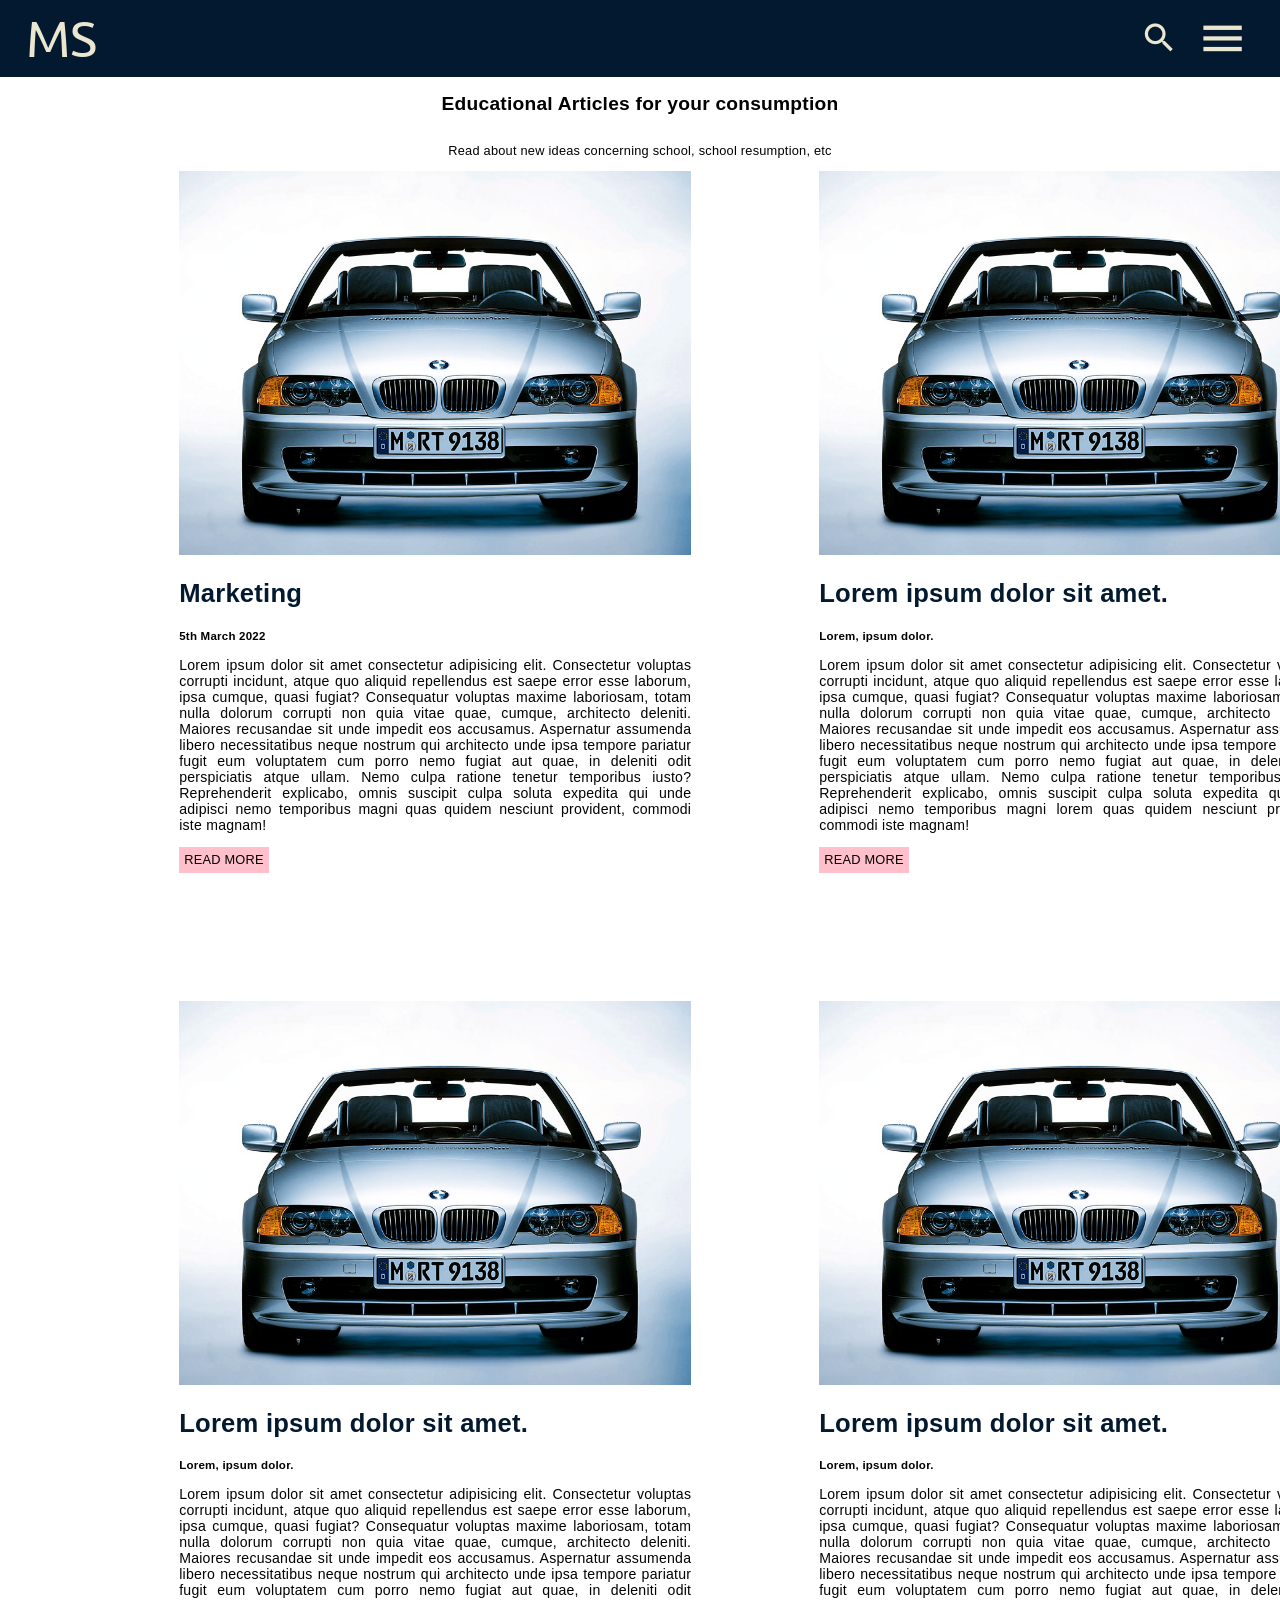
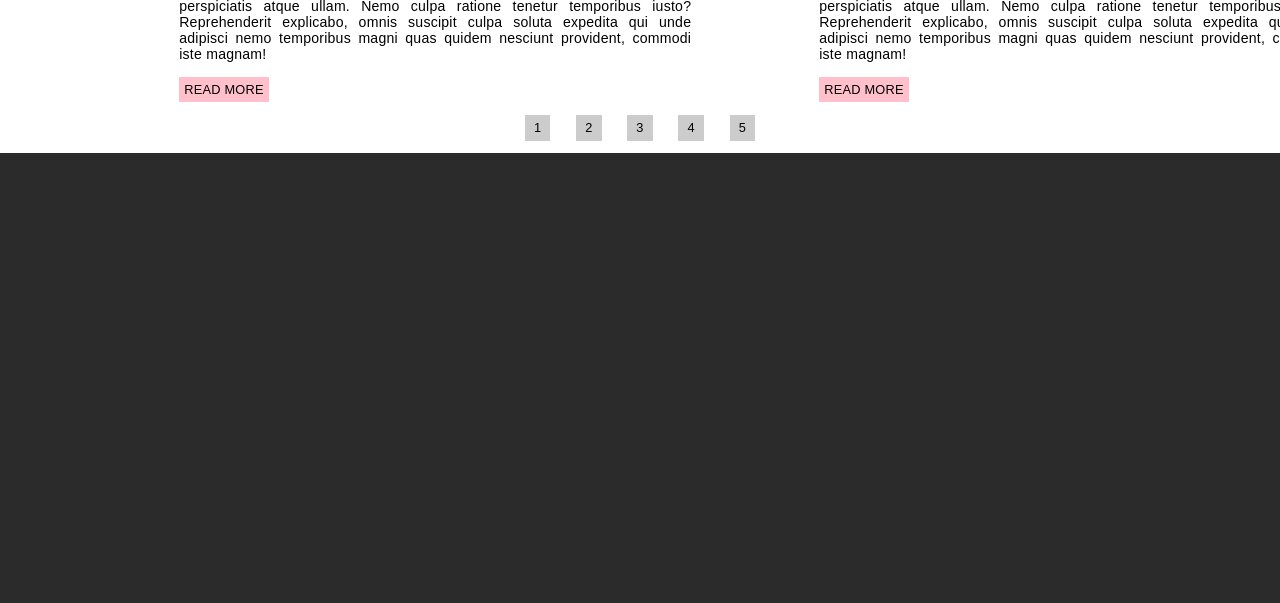
==== index.html @ 00f64def "first commit" ====
<!DOCTYPE html>
<html lang="en">
<head>
    <meta charset="UTF-8">
    <meta http-equiv="X-UA-Compatible" content="IE=edge">
    <meta name="viewport" content="width=device-width, initial-scale=1.0">
    <title>Mfoniso Blog</title>
    <link rel="stylesheet" href="style.css">
    <link rel="stylesheet" href="./fontawesome-free-6.0.0-beta1-web/css/all.css">

    <link href="https://fonts.googleapis.com/css?family=Material+Icons|Material+Icons+Outlined|Material+Icons+Two+Tone|Material+Icons+Round|Material+Icons+Sharp" rel="stylesheet">
</head>
<body>
    <header>
        <div class="logo">MS</div>
        <div class="nav-bar">
            <a href="#">Home</a>
            <a href="#">About</a>
            <a href="#">Resources</a>
            <a href="https://mfonisoukpabio.vercel.app/">Portfolio</a>
        </div>
        
        <div class="cornerBar">
                <span class="material-icons-outlined" id="search-btn">search</span>
                <div class="searchBar">
                    <input type="text" placeholder="Search Blog...">
                    <span class="material-icons-outlined" id="search-btn-real">search</span>
                </div>
            <span class="material-icons-outlined" id="menu-bar">menu</span>
            <span class="material-icons-outlined" id="close-bar">close</span>
            <!-- <div class="connect-buttons">

            </div> -->
            <!-- <button>GET STARTED</button> -->
        </div>
            
    </header>
    <section class="blog-page">
        <h1 class="Title">Educational Articles for your consumption</h1>
        <p class="addiTitle">Read about new ideas concerning school, school resumption, etc</p>
        <div class="blog-skin">
              <div class="blog-section">
                <img src="./images/BMW.jpg" alt="BMW CAR">
                <h2 class="topic">Marketing</h2>
                <div class="metadata"><h4 class="date">5th March 2022</h4></div>
                <p class="blog-post">Lorem ipsum dolor sit amet consectetur adipisicing elit. 
                    Consectetur voluptas corrupti incidunt, atque quo aliquid repellendus est 
                    saepe error esse laborum, ipsa cumque, quasi fugiat? Consequatur voluptas maxime 
                    laboriosam, totam nulla dolorum corrupti non quia vitae quae, cumque, architecto deleniti. 
                    Maiores recusandae sit unde impedit eos accusamus. Aspernatur assumenda libero necessitatibus 
                    neque nostrum qui architecto unde ipsa tempore pariatur fugit eum voluptatem cum porro nemo fugiat 
                    aut quae, in deleniti odit perspiciatis atque ullam. Nemo culpa ratione tenetur temporibus iusto? 
                    Reprehenderit explicabo, omnis suscipit culpa soluta expedita qui unde adipisci nemo temporibus magni 
                    quas quidem nesciunt provident, commodi iste magnam!</p>
                <div class="read-more">READ MORE</div>
            </div>
            <div class="blog-section">
                <div class="image"><img src="./images/BMW.jpg" alt="BMW CAR"></div>
                <h2 class="topic">Lorem ipsum dolor sit amet.</h2>
                <h4 class="date">Lorem, ipsum dolor.</h4>
                <p class="blog-post">Lorem ipsum dolor sit amet consectetur adipisicing elit. 
                    Consectetur voluptas corrupti incidunt, atque quo aliquid repellendus est 
                    saepe error esse laborum, ipsa cumque, quasi fugiat? Consequatur voluptas maxime 
                    laboriosam, totam nulla dolorum corrupti non quia vitae quae, cumque, architecto deleniti. 
                    Maiores recusandae sit unde impedit eos accusamus. Aspernatur assumenda libero necessitatibus 
                    neque nostrum qui architecto unde ipsa tempore pariatur fugit eum voluptatem cum porro nemo fugiat 
                    aut quae, in deleniti odit perspiciatis atque ullam. Nemo culpa ratione tenetur temporibus iusto? 
                    Reprehenderit explicabo, omnis suscipit culpa soluta expedita qui unde adipisci nemo temporibus magni 
                    lorem quas quidem nesciunt provident, commodi iste magnam!</p>
                <div class="read-more">READ MORE</div>
            </div>
            <div class="blog-section">
                <div class="image"><img src="./images/BMW.jpg" alt="BMW CAR"></div>
                <h2 class="topic">Lorem ipsum dolor sit amet.</h2>
                <h4 class="date">Lorem, ipsum dolor.</h4>
                <p class="blog-post">Lorem ipsum dolor sit amet consectetur adipisicing elit. 
                    Consectetur voluptas corrupti incidunt, atque quo aliquid repellendus est 
                    saepe error esse laborum, ipsa cumque, quasi fugiat? Consequatur voluptas maxime 
                    laboriosam, totam nulla dolorum corrupti non quia vitae quae, cumque, architecto deleniti. 
                    Maiores recusandae sit unde impedit eos accusamus. Aspernatur assumenda libero necessitatibus 
                    neque nostrum qui architecto unde ipsa tempore pariatur fugit eum voluptatem cum porro nemo fugiat 
                    aut quae, in deleniti odit perspiciatis atque ullam. Nemo culpa ratione tenetur temporibus iusto? 
                    Reprehenderit explicabo, omnis suscipit culpa soluta expedita qui unde adipisci nemo temporibus magni 
                    quas quidem nesciunt provident, commodi iste magnam!</p>
                <div class="read-more">READ MORE</div>
            </div>
            <div class="blog-section">
                <div class="image"><img src="./images/BMW.jpg" alt="BMW CAR"></div>
                <h2 class="topic">Lorem ipsum dolor sit amet.</h2>
                <h4 class="date">Lorem, ipsum dolor.</h4>
                <p class="blog-post">Lorem ipsum dolor sit amet consectetur adipisicing elit. 
                    Consectetur voluptas corrupti incidunt, atque quo aliquid repellendus est 
                    saepe error esse laborum, ipsa cumque, quasi fugiat? Consequatur voluptas maxime 
                    laboriosam, totam nulla dolorum corrupti non quia vitae quae, cumque, architecto deleniti. 
                    Maiores recusandae sit unde impedit eos accusamus. Aspernatur assumenda libero necessitatibus 
                    neque nostrum qui architecto unde ipsa tempore pariatur fugit eum voluptatem cum porro nemo fugiat 
                    aut quae, in deleniti odit perspiciatis atque ullam. Nemo culpa ratione tenetur temporibus iusto? 
                    Reprehenderit explicabo, omnis suscipit culpa soluta expedita qui unde adipisci nemo temporibus magni 
                    quas quidem nesciunt provident, commodi iste magnam!</p>
                <div class="read-more">READ MORE</div>
            </div>

            
        </div>
        
        <div class="page-count">
            <div class="pages">1</div>
            <div class="pages">2</div>
            <div class="pages">3</div>
            <div class="pages">4</div>
            <div class="pages">5</div>
        </div>
        
    </section>
    <footer>

    </footer>
    <script src="script.js"></script>
</body>
</html>
---- style.css ----
@import url('https://fonts.googleapis.com/css2?family=Roboto:wght@400;500;700&family=Ubuntu:ital,wght@0,300;0,500;0,700;1,300;1,400;1,500;1,700&display=swap');
:root{
    --important: rgb(3, 25, 47);
    --bg: rgb(7, 35, 64);
    --main-color: rgb(235, 230, 208);
    --border: .2rem solid rgb(3, 141, 139);
}
html::-webkit-scrollbar{
    inline-size: .8rem;
    color: var(--main-color);
}
html::-webkit-scrollbar-thumb{
    background-color: var(--important);
}
html::-webkit-scrollbar-track{
    background-color: var(--main-color);
}
*{
    font-family: 'Open Sans', sans-serif;
    letter-spacing: .018rem;
}

html{

    font-size: 80%;
    overflow-x: hidden;
    scroll-padding-block-start: 5rem;
    scroll-behavior: smooth;
}
body{
    position: relative;
    display: grid;
    grid-template-rows: auto auto auto;
    top: 0;
    right: 0;
    left: 0;
    padding: 0; margin: 0;
    inline-size: 100vw;
}

header{
    block-size: 6rem;
    inline-size: auto;
    top: 0; right: 0; left: 0;
    background-color: var(--important);
    display: flex;
    justify-content: space-between;
    align-items: center;
    flex-wrap: nowrap;
    padding: 0 3rem;
    position: fixed;
    z-index: 10000;

}
header .logo{
    font-size: 4rem;
    color: var(--main-color);
    font-family: 'Ubuntu', sans-serif;
}
header .nav-bar{
    display: flex;
    flex-wrap: nowrap;
    position: absolute;
    align-items: center;
    margin-right: auto;
    margin-left: auto;
    top: 0;
    right: 0;
    left: 0;
    bottom: 0;
    inline-size: 50rem;
    block-size: 6rem;
}

header .nav-bar a{
    margin: 0 3rem;
    padding: .4rem;
    color: var(--main-color);
    text-decoration: none;
    font-size: 1.6rem;

}

header .nav-bar a:hover{
    border-bottom: var(--border);
    color: rgb(3, 141, 139);
}

/* header .cornerBar connect-buttons{
    inline-size: auto;
    padding: .8rem;
    background-color: magenta;
    outline: none;
    border: none;
    font-size: 1.3rem;
    font-weight: 600;
    color: white;
    display: flex;
    align-items: center;
    justify-content: center;
    block-size: 3rem;

} */
/* header .cornerBar button:hover{
    color: var(--bg);
} */

.cornerBar{
    display: flex;
    inline-size: auto;
    align-items: center;
    justify-self: center
}
.cornerBar #search-btn{
    font-size: 3rem;
    color: var(--main-color);
    margin: 0 .5rem;
}

/* FOR JS */

.cornerBar #search-btn.inactive{
    display: none;
}

/* FOR JS */

.cornerBar #menu-bar, .cornerBar #close-bar{
    font-size: 4rem;
    color: var(--main-color);
    display: none;
    margin: 0 .5rem;
}



.cornerBar #menu-bar:hover, .cornerBar #search-btn:hover, .cornerBar #close-bar:hover{
    background-color: rgb(3, 141, 139);
    color: var(--important);
    cursor:pointer;
    border-radius: .8rem;
}

header .cornerBar .searchBar{
    align-items: center;
    justify-content: center;
    background-color: white;
    border: none;
    block-size: 2.5rem;
    inline-size: 25rem;
    padding: .3rem;
    display: none;
    margin: 0 .8rem;
}

header .cornerBar .searchBar.active{
    display: flex;
}

header .cornerBar .searchBar input{
    border: none;
    outline: none;
    block-size: 2rem;
    inline-size: 24rem;
    font-size: 1.3rem;
}

header .cornerBar .searchBar #search-btn-real{
    background-color: var(--important);
    font-size: 2rem;
    block-size: 2.3rem;
    inline-size: 2.3rem;
    background-color: rgb(3, 141, 139);
    color: var(--main-color);
    display: flex;
    align-items: center;
    justify-content: center;
    padding: 0; margin: 0;
}

header .cornerBar .searchBar #search-btn-real:hover{
    border-radius: 0rem;
    background-color: rgb(3, 141, 139);
    cursor: pointer;
    color: var(--important);
}
.blog-page{
    position: relative;
    inline-size: 100vw;
    block-size: auto;
    margin-top: 6rem;
    display: flex;
    justify-content: center;
    flex-direction: column;
    align-items: center;

}

.blog-page .blog-skin{
    block-size: auto;
    display: grid;
    grid-template-columns: 40rem 40rem;
    margin: auto auto;
    inline-size: 72vw;
    gap: 10rem;
}

.blog-page .blog-skin .blog-section{
    block-size: auto;
    inline-size: 40rem;
}
.blog-page .blog-skin .blog-section img{
    inline-size: 40rem;
    
}
.blog-page .blog-skin .blog-section .topic{
    font-size: 2rem;
    color: var(--important);
}

.blog-page .blog-skin .blog-section .date{
    font-size: .9rem;
}

.blog-page .blog-skin .blog-section .blog-post{
    font-size: 1.1rem;
    text-align: justify;
}


.blog-page .blog-skin .blog-section .read-more{
    background-color: pink;
    block-size: 2rem;
    inline-size: 7rem;
    display: flex;
    align-items: center;
    justify-content: center;
}

.blog-page .page-count{
    display: flex;
    flex-direction: row;
}


.blog-page .page-count .pages{
    margin: 1rem;
    width: 2rem;
    height: 2rem;
    background-color: #ccc;
    display: flex;
    align-items: center;
    justify-content: center;

}

footer{
    background-color: rgb(44, 43, 43);
    block-size: 50vh;
}


@media (max-width:1280px) {

    header{
        margin: 0;
        padding: 0 2rem;
    }
    header .nav-bar{
        display: flex;
        flex-wrap: nowrap;
        flex-direction: column;
        position:absolute;
        inline-size: 100vw;
        block-size: 100vh;
        background-color: var(--important);
        padding: auto auto;
        top: -100vh; right: 0; left: 0;
        align-items: center;
    }

    header .nav-bar a{
        padding: 2rem 1rem;
        inline-size: 80vw;
    }

    header .nav-bar a:hover{
        border: var(--border);
    }

    header .nav-bar.active{
        top: 6rem;
    }

    .cornerBar #menu-bar{
        display: flex;
    }

    .cornerBar #close-bar.active{
        display: flex;
    }
    .cornerBar #search-btn{
        padding: .5rem;
    }

    header .cornerBar .searchBar{
        block-size: 3rem;
        inline-size: 100vw;
        z-index: 2000;
        position: absolute;
        top: 6rem;
        right: 0; left: 0;
    }
    header .cornerBar .searchBar.active{
        margin: 0;
    }

    header .cornerBar .searchBar input{
        inline-size: 80vw;
    }
    
    
    header .cornerBar .searchBar #search-btn-real{
        background-color: var(--important);
        font-size: 3rem;
        block-size: 3rem;
        inline-size: 3rem;
    }
    
}
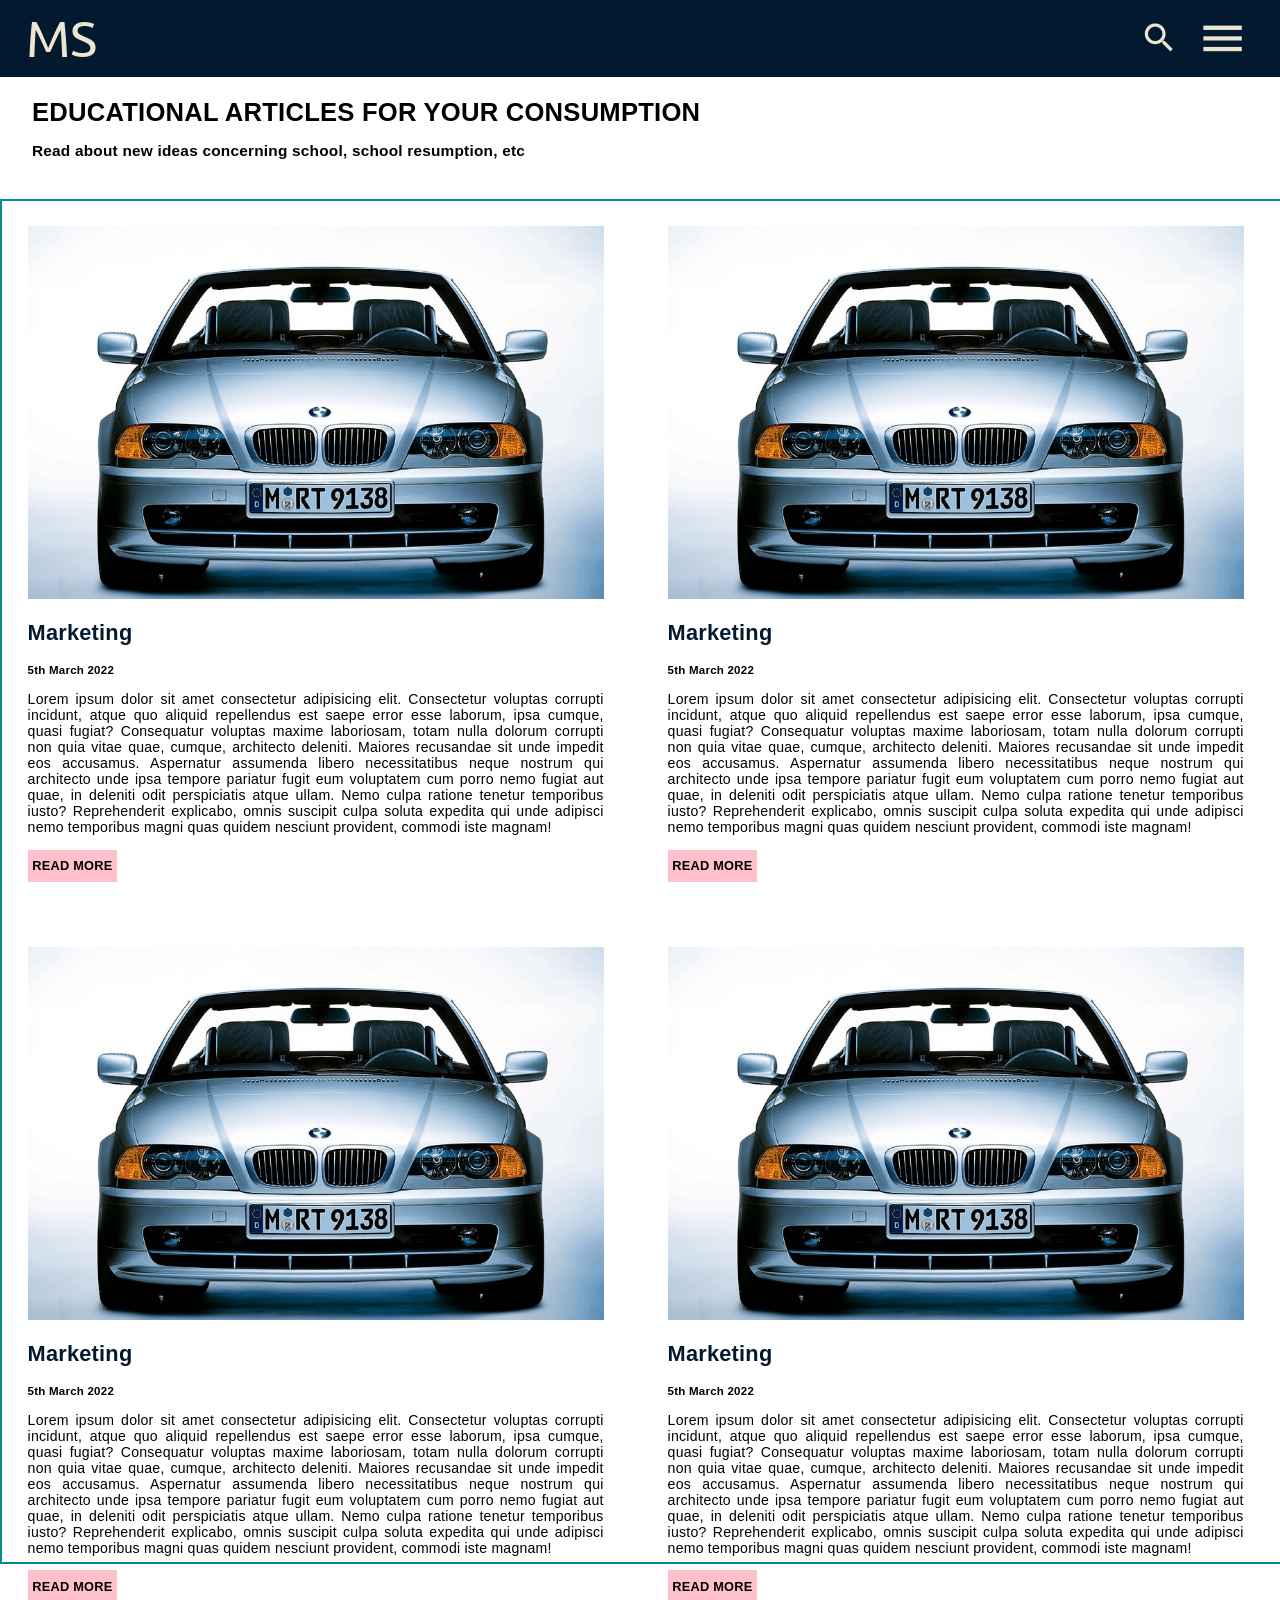
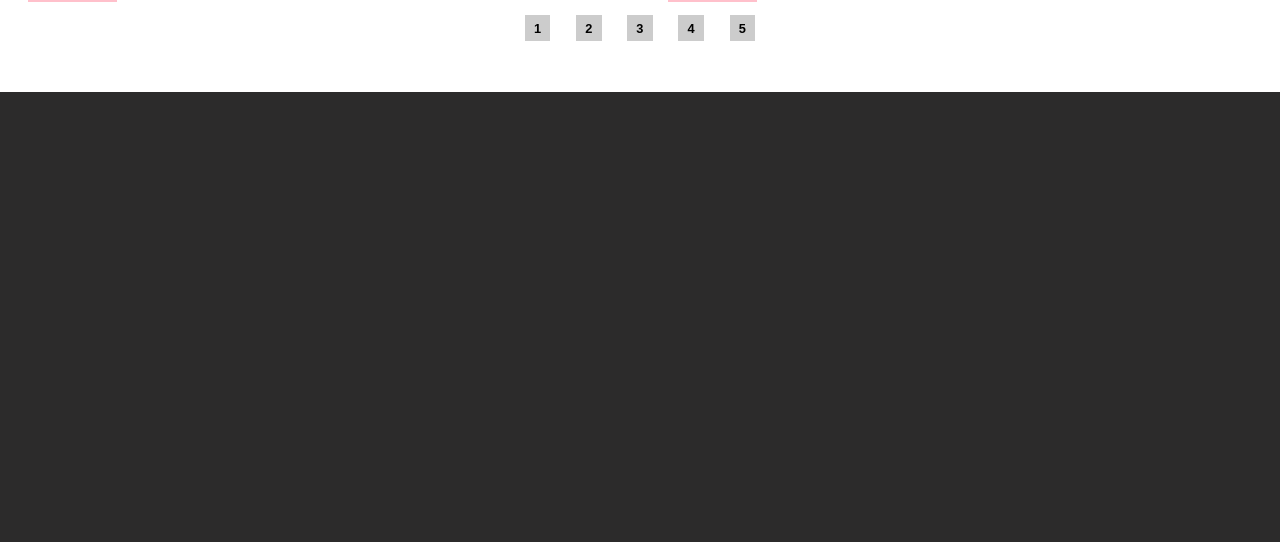
==== commit 9981c211: "second commit" ====
--- a/index.html
+++ b/index.html
@@ -36,11 +36,11 @@
             
     </header>
     <section class="blog-page">
-        <h1 class="Title">Educational Articles for your consumption</h1>
+        <h1 class="title">Educational Articles for your consumption</h1>
         <p class="addiTitle">Read about new ideas concerning school, school resumption, etc</p>
         <div class="blog-skin">
-              <div class="blog-section">
-                <img src="./images/BMW.jpg" alt="BMW CAR">
+            <div class="blog-section">
+                <img src="./images/BMW.jpg" id='image1' alt="BMW CAR">
                 <h2 class="topic">Marketing</h2>
                 <div class="metadata"><h4 class="date">5th March 2022</h4></div>
                 <p class="blog-post">Lorem ipsum dolor sit amet consectetur adipisicing elit. 
@@ -52,27 +52,12 @@
                     aut quae, in deleniti odit perspiciatis atque ullam. Nemo culpa ratione tenetur temporibus iusto? 
                     Reprehenderit explicabo, omnis suscipit culpa soluta expedita qui unde adipisci nemo temporibus magni 
                     quas quidem nesciunt provident, commodi iste magnam!</p>
-                <div class="read-more">READ MORE</div>
+                <a href="article.html" target="_blank""><div class="read-more">READ MORE</div></a>
             </div>
             <div class="blog-section">
-                <div class="image"><img src="./images/BMW.jpg" alt="BMW CAR"></div>
-                <h2 class="topic">Lorem ipsum dolor sit amet.</h2>
-                <h4 class="date">Lorem, ipsum dolor.</h4>
-                <p class="blog-post">Lorem ipsum dolor sit amet consectetur adipisicing elit. 
-                    Consectetur voluptas corrupti incidunt, atque quo aliquid repellendus est 
-                    saepe error esse laborum, ipsa cumque, quasi fugiat? Consequatur voluptas maxime 
-                    laboriosam, totam nulla dolorum corrupti non quia vitae quae, cumque, architecto deleniti. 
-                    Maiores recusandae sit unde impedit eos accusamus. Aspernatur assumenda libero necessitatibus 
-                    neque nostrum qui architecto unde ipsa tempore pariatur fugit eum voluptatem cum porro nemo fugiat 
-                    aut quae, in deleniti odit perspiciatis atque ullam. Nemo culpa ratione tenetur temporibus iusto? 
-                    Reprehenderit explicabo, omnis suscipit culpa soluta expedita qui unde adipisci nemo temporibus magni 
-                    lorem quas quidem nesciunt provident, commodi iste magnam!</p>
-                <div class="read-more">READ MORE</div>
-            </div>
-            <div class="blog-section">
-                <div class="image"><img src="./images/BMW.jpg" alt="BMW CAR"></div>
-                <h2 class="topic">Lorem ipsum dolor sit amet.</h2>
-                <h4 class="date">Lorem, ipsum dolor.</h4>
+                <img src="./images/BMW.jpg" id='image1' alt="BMW CAR">
+                <h2 class="topic">Marketing</h2>
+                <div class="metadata"><h4 class="date">5th March 2022</h4></div>
                 <p class="blog-post">Lorem ipsum dolor sit amet consectetur adipisicing elit. 
                     Consectetur voluptas corrupti incidunt, atque quo aliquid repellendus est 
                     saepe error esse laborum, ipsa cumque, quasi fugiat? Consequatur voluptas maxime 
@@ -82,12 +67,12 @@
                     aut quae, in deleniti odit perspiciatis atque ullam. Nemo culpa ratione tenetur temporibus iusto? 
                     Reprehenderit explicabo, omnis suscipit culpa soluta expedita qui unde adipisci nemo temporibus magni 
                     quas quidem nesciunt provident, commodi iste magnam!</p>
-                <div class="read-more">READ MORE</div>
+                <a href="article.html" target="_blank""><div class="read-more">READ MORE</div></a>
             </div>
             <div class="blog-section">
-                <div class="image"><img src="./images/BMW.jpg" alt="BMW CAR"></div>
-                <h2 class="topic">Lorem ipsum dolor sit amet.</h2>
-                <h4 class="date">Lorem, ipsum dolor.</h4>
+                <img src="./images/BMW.jpg" id='image1' alt="BMW CAR">
+                <h2 class="topic">Marketing</h2>
+                <div class="metadata"><h4 class="date">5th March 2022</h4></div>
                 <p class="blog-post">Lorem ipsum dolor sit amet consectetur adipisicing elit. 
                     Consectetur voluptas corrupti incidunt, atque quo aliquid repellendus est 
                     saepe error esse laborum, ipsa cumque, quasi fugiat? Consequatur voluptas maxime 
@@ -97,7 +82,24 @@
                     aut quae, in deleniti odit perspiciatis atque ullam. Nemo culpa ratione tenetur temporibus iusto? 
                     Reprehenderit explicabo, omnis suscipit culpa soluta expedita qui unde adipisci nemo temporibus magni 
                     quas quidem nesciunt provident, commodi iste magnam!</p>
-                <div class="read-more">READ MORE</div>
+                <a href="article.html" target="_blank""><div class="read-more">READ MORE</div></a>
+            </div>
+            <div class="blog-section">
+                <img src="./images/BMW.jpg" id='image1' alt="BMW CAR">
+                <h2 class="topic">Marketing</h2>
+                <div class="metadata"><h4 class="date">5th March 2022</h4></div>
+                <p class="blog-post">Lorem ipsum dolor sit amet consectetur adipisicing elit. 
+                    Consectetur voluptas corrupti incidunt, atque quo aliquid repellendus est 
+                    saepe error esse laborum, ipsa cumque, quasi fugiat? Consequatur voluptas maxime 
+                    laboriosam, totam nulla dolorum corrupti non quia vitae quae, cumque, architecto deleniti. 
+                    Maiores recusandae sit unde impedit eos accusamus. Aspernatur assumenda libero necessitatibus 
+                    neque nostrum qui architecto unde ipsa tempore pariatur fugit eum voluptatem cum porro nemo fugiat 
+                    aut quae, in deleniti odit perspiciatis atque ullam. Nemo culpa ratione tenetur temporibus iusto? 
+                    Reprehenderit explicabo, omnis suscipit culpa soluta expedita qui unde adipisci nemo temporibus magni 
+                    quas quidem nesciunt provident, commodi iste magnam!</p>
+                <a href="article.html" target="_blank""><div class="read-more">READ MORE</div></a>
+            </div>
+           
             </div>
 
             
--- a/style.css
+++ b/style.css
@@ -151,6 +151,7 @@
     padding: .3rem;
     display: none;
     margin: 0 .8rem;
+    border: var(--border);
 }
 
 header .cornerBar .searchBar.active{
@@ -193,7 +194,19 @@
     justify-content: center;
     flex-direction: column;
     align-items: center;
-
+}
+
+.blog-page .title{
+    font-size: 2rem;
+    text-transform: uppercase;
+    margin-bottom: 0;
+    font-weight: 700;
+}
+
+.blog-page .addiTitle{
+    font-size: 1rem;
+    font-weight: 600;
+    margin-bottom: 3rem;
 }
 
 .blog-page .blog-skin{
@@ -201,7 +214,6 @@
     display: grid;
     grid-template-columns: 40rem 40rem;
     margin: auto auto;
-    inline-size: 72vw;
     gap: 10rem;
 }
 
@@ -227,6 +239,10 @@
     text-align: justify;
 }
 
+.blog-page .blog-skin .blog-section a{
+    text-decoration: none;
+    color: black;
+}
 
 .blog-page .blog-skin .blog-section .read-more{
     background-color: pink;
@@ -235,11 +251,19 @@
     display: flex;
     align-items: center;
     justify-content: center;
+    cursor: pointer;
+    font-weight: 600;
+}
+
+.blog-page .blog-skin .blog-section .read-more:hover{
+    color: var(--main-color);
+    background-color: rgb(117, 72, 80);
 }
 
 .blog-page .page-count{
     display: flex;
     flex-direction: row;
+    margin: 3rem
 }
 
 
@@ -251,7 +275,12 @@
     display: flex;
     align-items: center;
     justify-content: center;
-
+    font-weight: 600;
+
+}
+
+.blog-page .page-count .pages:hover{
+    background-color: rgb(247, 206, 206);
 }
 
 footer{
@@ -260,7 +289,273 @@
 }
 
 
-@media (max-width:1280px) {
+/* ARTICLE SECTION */
+.article-main{
+    inline-size: 72vw;
+    block-size: auto;
+    margin: 6rem auto 2rem auto;
+    display: flex;
+    flex-direction:column;
+    justify-content: center;
+    align-items: center;
+}
+
+.article-main .category{
+    font-size:2rem;
+    font-weight: 800;
+    padding-top: 1rem;
+}
+
+
+.article-main .meta-section{
+    display: flex;
+    align-items: center;
+    margin: 2rem 0;
+    color: var(--important);
+    font-weight: 700;
+}
+
+.article-main .meta-section div{
+    margin-left: 2rem;
+    margin-right: .5rem;
+    color: rgb(212, 77, 100);
+}
+.article-main img{
+    inline-size: 72vw;
+}
+
+.article-main .article-body{
+    margin: 2rem 0;
+}
+
+.article-main p{
+    font-size: 1.4rem;
+    text-align: justify;
+}
+
+.article-main p span{
+    font-weight: 900;
+}
+
+.article-main .author{
+    block-size: auto;
+    display: flex;
+    gap: 2rem;
+    align-items: center;
+    justify-content: center;
+    position: relative;
+    margin: 5rem 0;
+}
+
+.article-main .author img{
+    inline-size: 15rem;
+    block-size: 16rem;
+    border-radius: 2rem;
+
+}
+
+.article-main .author .about-author{
+    background-color: rgb(238, 238, 238);
+    inline-size: 100%;
+    block-size: 16rem;
+    display: flex;
+    align-items: center;
+    justify-content: center;
+    flex-direction: column;
+    padding: 0 1rem;
+    border-radius: 2rem;
+    
+}
+
+.article-main .author .about-author h3{
+    font-size: 2rem;
+    color: var(--important);
+    margin-bottom: 0;
+}
+
+.article-main .author .about-author p{
+    font-size: 1.2rem;
+    color: var(--bg);
+}
+
+.article-main .author .about-author div{
+    display: flex;
+    align-items: center;
+    justify-content: center;
+    inline-size: auto;
+}
+
+.article-main .author .about-author div a{
+    text-decoration: none;
+    cursor: pointer;
+    color: var(--important);
+    margin: 0 .5rem;
+
+}
+
+.article-main .author .about-author div a div:hover{
+    color: rgb(212, 77, 100);
+}
+
+
+.posts-count{
+    inline-size: 72vw;
+}
+
+.posts-count div{
+    display: flex;
+    justify-content: space-between;
+    gap: 3rem;
+
+}
+
+.posts-count .previous-next a{
+    text-decoration: none;
+}
+
+.posts-count .previous-next a div{
+    background-color: #ccc;
+    padding: .5rem;
+    text-transform: uppercase;
+    border-radius: .5rem;
+    font-weight: 900;
+    color: var(--important);
+    cursor: pointer;
+}
+.posts-count .previous-next a div:hover{
+    background-color: rgb(212, 77, 100);
+    color: rgb(231, 228, 228);
+}
+.posts-count .previous-next-topic a{
+    text-decoration: none;
+    text-transform: capitalize;
+    color: var(--important);
+    font-weight: 500;
+
+}
+.posts-count .previous-next-topic a:hover{
+    color: rgb(212, 77, 100);
+}
+
+.comment-section{
+    inline-size: 72vw;
+    block-size: auto;
+    margin: 3rem 0 2rem 0;
+    background-color: rgb(238, 238, 238);
+    border-radius: 2rem;
+    display: flex;
+    align-items: center;
+    justify-content: flex-start;
+    flex-direction: column;
+    padding-bottom: 2rem;
+
+}
+
+.comment-section h3{
+    text-transform: uppercase;
+    font-weight: 700;
+    background-color: var(--important);
+    padding: .5rem;
+    color: rgb(238, 238, 238);
+    border-radius: .2rem;
+}
+
+.comment-section .comment-and-reply{
+    margin-bottom: 2rem;
+    inline-size: 70vw;
+}
+
+.comment-section .comment-and-reply .comments-section-real, .comment-section .comment-and-reply .reply{
+    display: flex;
+    align-items: center;
+    justify-content: center;
+    gap: 1rem;
+    padding: 1rem 1rem;
+    inline-size: 60vw;
+}
+
+.comment-section .comment-and-reply .comments-section-real img, .reply img{
+    inline-size: 4rem;
+    border-radius: 50%;
+}
+
+.comment-section .comment-and-reply .reply{
+    margin-left: 4rem;
+    inline-size: 64.5vw;
+}
+
+.comment-section .comment-and-reply .comments-section-real .comment-body{
+    padding: 1rem;
+    background-color: rgb(3, 25, 47);
+    border-radius: 5rem;
+    min-block-size: 3rem;
+    padding: 1rem;
+    color: white;
+    font-weight: 600;
+}
+.comment-section .comment-and-reply .reply .reply-body{
+    padding: 1rem;
+    background-color: rgb(164, 180, 196);
+    border-radius: 5rem;
+    min-block-size: 3rem;
+    padding: 1rem;
+    color: var(--important);
+    font-weight: 600;
+}
+
+.comment-section .drop-comment{
+    inline-size: 72vw;
+    block-size: auto;
+    display: flex;
+    align-items: center;
+    justify-content: center;
+    flex-direction: column;
+}
+
+.comment-section .drop-comment textarea{
+    padding: 2rem;
+    background-color: #ccc;
+    min-inline-size: 60vw;
+    max-inline-size: 60rem;
+    border: none;
+    outline: none;
+    min-block-size: 10rem;
+    max-block-size: 10rem;
+    font-weight: 600;
+    font-size: 1.5rem;
+    border-radius: 1rem;
+}
+
+.comment-section .drop-comment button{
+    padding: .5rem;
+    margin: 2rem 0;
+    background-color: rgb(3, 25, 47);
+    font-weight: 700;
+    font-size: 1rem;
+    color: white;
+    border-radius: .5rem;
+    cursor: pointer;
+    outline: none;
+    border: none;
+
+
+}
+
+.comment-section .drop-comment button:hover{
+    background-color: rgb(212, 77, 100);
+    color: rgb(241, 240, 240);
+}
+
+
+
+
+
+
+/* ARTICLE SECTION */
+
+
+
+@media (max-width:1300px) {
 
     header{
         margin: 0;
@@ -326,5 +621,122 @@
         block-size: 3rem;
         inline-size: 3rem;
     }
-    
+
+    .blog-page .title{
+        inline-size: 95%;
+    }
+    
+    .blog-page .addiTitle{
+        font-size: 1.2rem;
+        inline-size: 95%;
+    }
+    .article-main .author .about-author div a div{
+        font-size: 2.5rem;
+    
+    }
+    
+
+    /*START*/
+
+    .blog-page .blog-skin{
+        grid-template-columns: 45% 45%;
+        inline-size: 100vw;
+        margin: auto auto;
+        gap: 5%;
+        border: var(--border);
+        padding: 2%;
+    }
+    
+    .blog-page .blog-skin .blog-section{
+        block-size: auto;
+        inline-size: 100%;
+        margin: auto auto;
+        padding: auto auto;
+    }
+    .blog-page .blog-skin .blog-section img{
+        inline-size: 100%;
+        
+    }
+    .blog-page .blog-skin .blog-section .topic{
+        font-size: 1.7rem;
+    }
+    
+    
+    .blog-page .blog-skin .blog-section a .read-more{
+        block-size: 2.5rem;
+    }
+
+
+    
+
+    
+}
+
+@media (max-width:767px){
+    
+    .blog-page .blog-skin{
+        grid-template-columns: 90%;
+        inline-size: 90%;
+        gap: 3rem;
+        border: var(--border);
+    }
+    
+    .blog-page .blog-skin .blog-section{
+        block-size: auto;
+        inline-size: 90vw;
+    }
+    .blog-page .blog-skin .blog-section img{
+        inline-size: 90vw;
+        
+    }
+
+    .article-main{
+        inline-size: 90vw;
+
+    }
+
+    .article-main p{
+        font-size: 1.5rem;
+    }
+
+    .article-main .author{
+       flex-direction: column;
+       gap: 0;
+       block-size: auto;
+       margin-top: 8rem;
+    }
+
+    .article-main .author .about-author{
+        block-size: 20rem;
+        
+    }
+   
+    .article-main .author img{
+        zoom:  60%;
+        position: absolute;
+        top: -8rem;
+        border-radius: 50%;
+    }
+    .article-main .author .about-author{
+        font-size: 1rem;
+        
+    }
+
+    .posts-count{
+        inline-size: 90vw;
+    }
+
+    .comment-section{
+        inline-size: 90vw;
+        block-size: auto;
+    }
+
+    .comment-section .comment-and-reply .comments-section-real .comment-body{
+        border-radius: 2rem;
+    }
+    .comment-section .comment-and-reply .reply .reply-body{
+        border-radius: 2rem;
+    }
+
+
 }
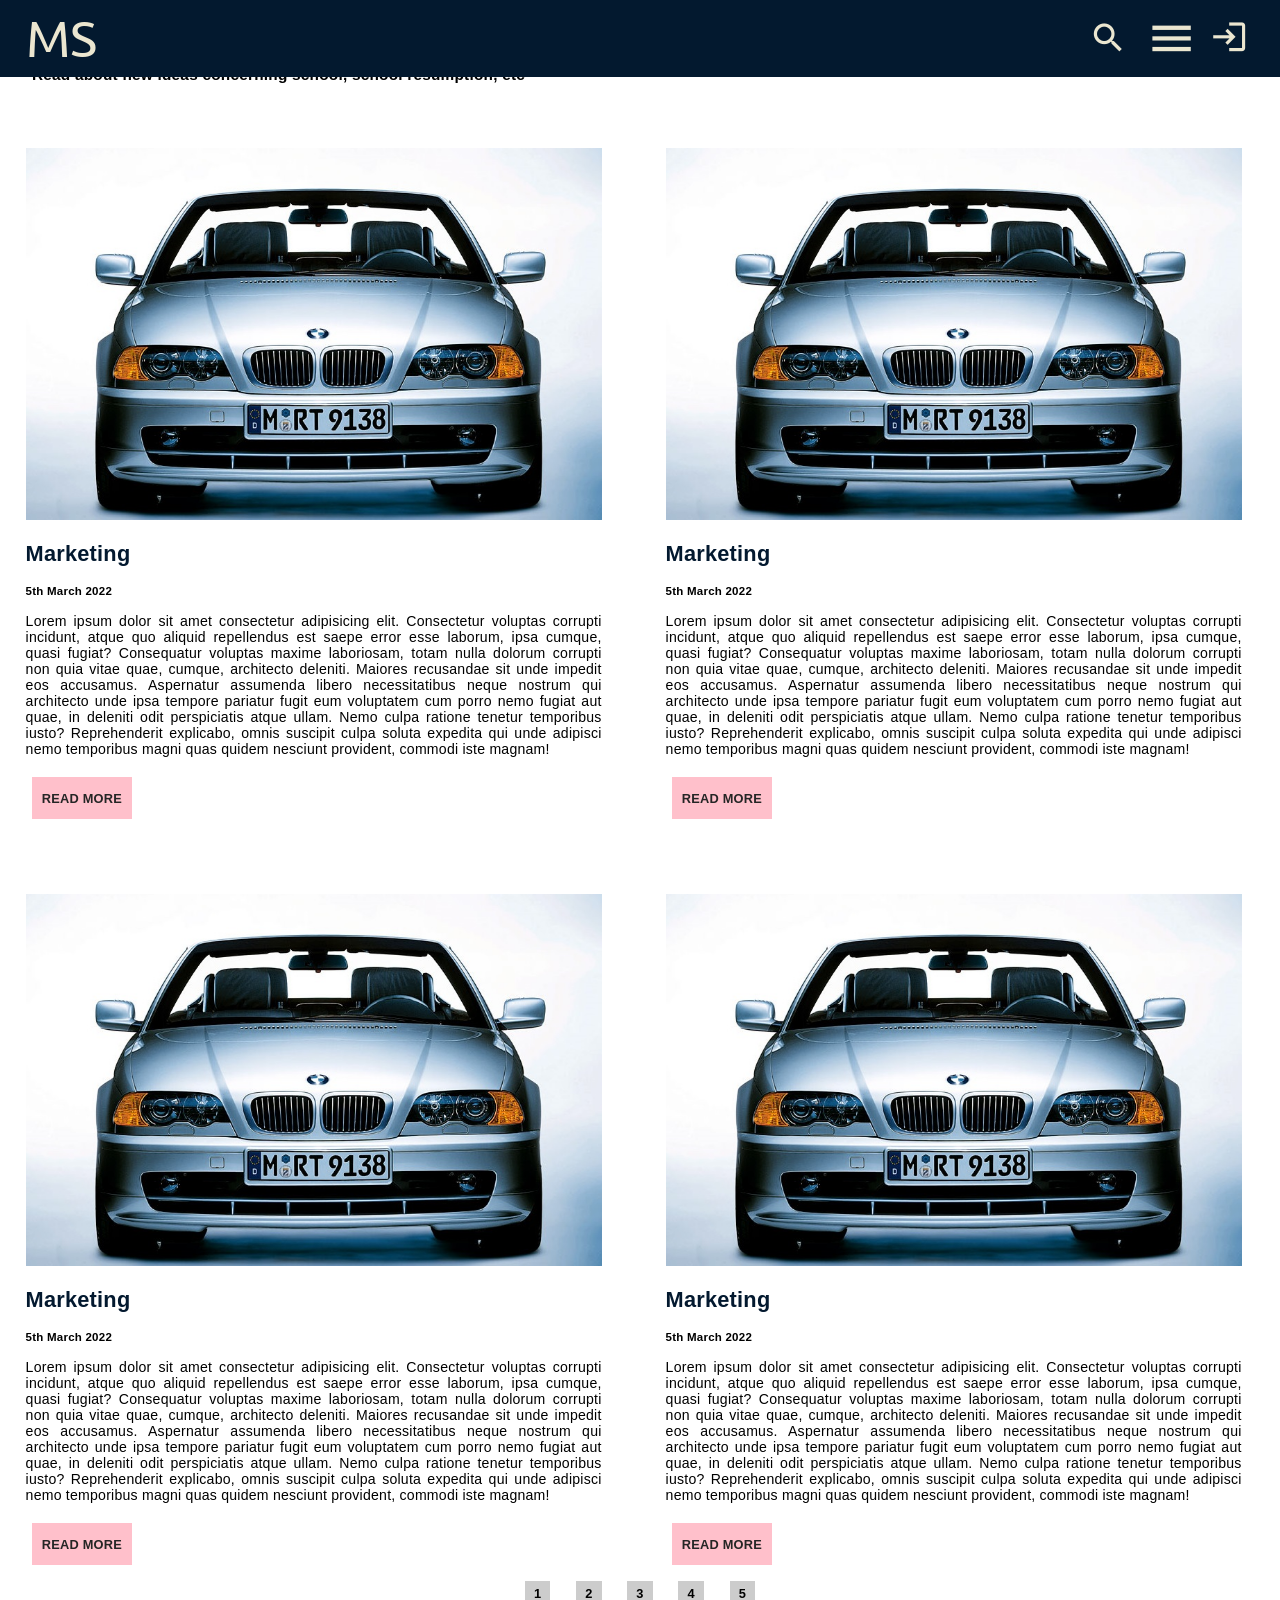
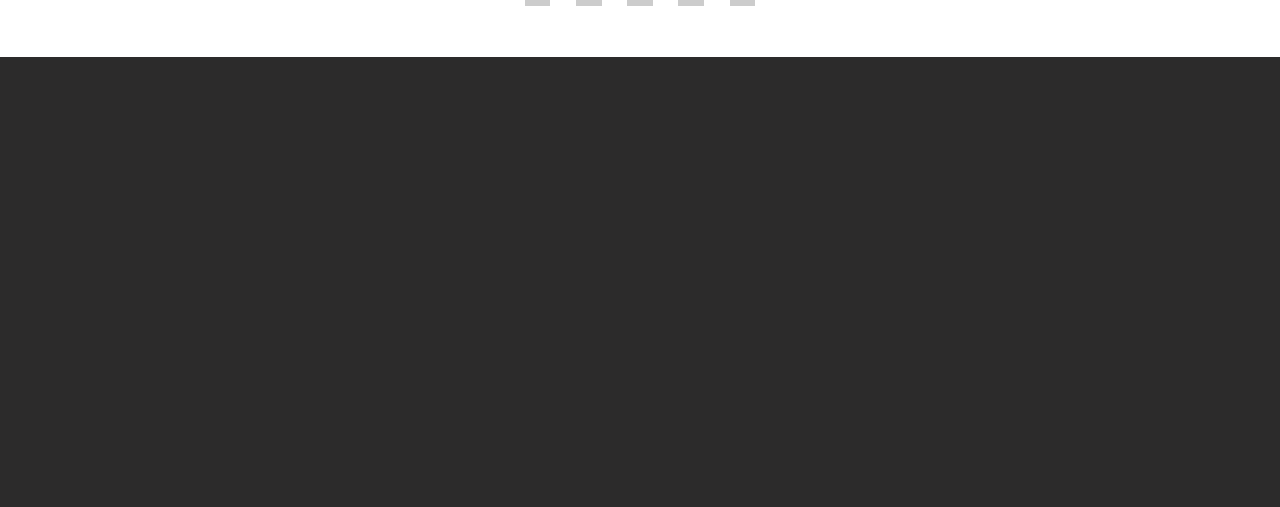
==== commit a92ac524: "Omor Omor" ====
--- a/index.html
+++ b/index.html
@@ -6,8 +6,6 @@
     <meta name="viewport" content="width=device-width, initial-scale=1.0">
     <title>Mfoniso Blog</title>
     <link rel="stylesheet" href="style.css">
-    <link rel="stylesheet" href="./fontawesome-free-6.0.0-beta1-web/css/all.css">
-
     <link href="https://fonts.googleapis.com/css?family=Material+Icons|Material+Icons+Outlined|Material+Icons+Two+Tone|Material+Icons+Round|Material+Icons+Sharp" rel="stylesheet">
 </head>
 <body>
@@ -28,6 +26,7 @@
                 </div>
             <span class="material-icons-outlined" id="menu-bar">menu</span>
             <span class="material-icons-outlined" id="close-bar">close</span>
+            <a href="admin.html" title="Admin Login"><span id="adminLogin"class="material-icons-outlined">login</span></a>
             <!-- <div class="connect-buttons">
 
             </div> -->
@@ -41,9 +40,9 @@
         <div class="blog-skin">
             <div class="blog-section">
                 <img src="./images/BMW.jpg" id='image1' alt="BMW CAR">
-                <h2 class="topic">Marketing</h2>
+                <h2 class="topic" id="topic">Marketing</h2>
                 <div class="metadata"><h4 class="date">5th March 2022</h4></div>
-                <p class="blog-post">Lorem ipsum dolor sit amet consectetur adipisicing elit. 
+                <p class="blog-post" id="blog-post">Lorem ipsum dolor sit amet consectetur adipisicing elit. 
                     Consectetur voluptas corrupti incidunt, atque quo aliquid repellendus est 
                     saepe error esse laborum, ipsa cumque, quasi fugiat? Consequatur voluptas maxime 
                     laboriosam, totam nulla dolorum corrupti non quia vitae quae, cumque, architecto deleniti. 
@@ -52,7 +51,9 @@
                     aut quae, in deleniti odit perspiciatis atque ullam. Nemo culpa ratione tenetur temporibus iusto? 
                     Reprehenderit explicabo, omnis suscipit culpa soluta expedita qui unde adipisci nemo temporibus magni 
                     quas quidem nesciunt provident, commodi iste magnam!</p>
-                <a href="article.html" target="_blank""><div class="read-more">READ MORE</div></a>
+                    <div class="formatPOST">
+                        <a href="article.html" target="_blank""><div class="read-more">READ MORE</div></a>
+                    </div>
             </div>
             <div class="blog-section">
                 <img src="./images/BMW.jpg" id='image1' alt="BMW CAR">
@@ -67,7 +68,9 @@
                     aut quae, in deleniti odit perspiciatis atque ullam. Nemo culpa ratione tenetur temporibus iusto? 
                     Reprehenderit explicabo, omnis suscipit culpa soluta expedita qui unde adipisci nemo temporibus magni 
                     quas quidem nesciunt provident, commodi iste magnam!</p>
-                <a href="article.html" target="_blank""><div class="read-more">READ MORE</div></a>
+                    <div class="formatPOST">
+                        <a href="article.html" target="_blank""><div class="read-more">READ MORE</div></a>
+                    </div>
             </div>
             <div class="blog-section">
                 <img src="./images/BMW.jpg" id='image1' alt="BMW CAR">
@@ -82,8 +85,11 @@
                     aut quae, in deleniti odit perspiciatis atque ullam. Nemo culpa ratione tenetur temporibus iusto? 
                     Reprehenderit explicabo, omnis suscipit culpa soluta expedita qui unde adipisci nemo temporibus magni 
                     quas quidem nesciunt provident, commodi iste magnam!</p>
-                <a href="article.html" target="_blank""><div class="read-more">READ MORE</div></a>
+                    <div class="formatPOST">
+                        <a href="article.html" target="_blank""><div class="read-more">READ MORE</div></a>
+                    </div>
             </div>
+
             <div class="blog-section">
                 <img src="./images/BMW.jpg" id='image1' alt="BMW CAR">
                 <h2 class="topic">Marketing</h2>
@@ -97,7 +103,9 @@
                     aut quae, in deleniti odit perspiciatis atque ullam. Nemo culpa ratione tenetur temporibus iusto? 
                     Reprehenderit explicabo, omnis suscipit culpa soluta expedita qui unde adipisci nemo temporibus magni 
                     quas quidem nesciunt provident, commodi iste magnam!</p>
-                <a href="article.html" target="_blank""><div class="read-more">READ MORE</div></a>
+                    <div class="formatPOST">
+                        <a href="article.html" target="_blank""><div class="read-more">READ MORE</div></a>
+                    </div>
             </div>
            
             </div>
--- a/style.css
+++ b/style.css
@@ -132,10 +132,29 @@
     margin: 0 .5rem;
 }
 
-
-
-.cornerBar #menu-bar:hover, .cornerBar #search-btn:hover, .cornerBar #close-bar:hover{
-    background-color: rgb(3, 141, 139);
+.cornerBar #addPost-bar, #adminLogout, #adminLogin{
+    font-size: 3rem;
+    color: var(--main-color);
+    margin: 0 .5rem;
+}
+
+#close-editSection{
+    position: absolute;
+    right: 2rem;
+    top: 0rem;
+    padding: .7rem;
+    color: var(--important);
+    cursor: pointer;
+
+}
+
+#close-editSection:hover{
+    background-color: red;
+    color: white;
+}
+
+
+.cornerBar #menu-bar:hover, .cornerBar #search-btn:hover, .cornerBar #close-bar:hover, .cornerBar #addPost-bar:hover, #adminLogout:hover, #adminLogin:hover{   background-color: rgb(3, 141, 139);
     color: var(--important);
     cursor:pointer;
     border-radius: .8rem;
@@ -244,7 +263,11 @@
     color: black;
 }
 
-.blog-page .blog-skin .blog-section .read-more{
+.blog-page .blog-skin .blog-section .formatPOST{
+    display: flex;
+}
+
+.blog-page .blog-skin .blog-section .formatPOST div{
     background-color: pink;
     block-size: 2rem;
     inline-size: 7rem;
@@ -252,10 +275,13 @@
     align-items: center;
     justify-content: center;
     cursor: pointer;
-    font-weight: 600;
-}
-
-.blog-page .blog-skin .blog-section .read-more:hover{
+    margin: .5rem;
+    padding: .4rem;
+    font-weight: 700;
+    color: rgb(37, 37, 37);
+}
+
+.blog-page .blog-skin .blog-section .formatPOST div:hover{
     color: var(--main-color);
     background-color: rgb(117, 72, 80);
 }
@@ -276,6 +302,7 @@
     align-items: center;
     justify-content: center;
     font-weight: 600;
+    cursor: pointer;
 
 }
 
@@ -467,18 +494,11 @@
 
 .comment-section .comment-and-reply .comments-section-real, .comment-section .comment-and-reply .reply{
     display: flex;
-    align-items: center;
-    justify-content: center;
+    flex-direction: column;
     gap: 1rem;
     padding: 1rem 1rem;
     inline-size: 60vw;
 }
-
-.comment-section .comment-and-reply .comments-section-real img, .reply img{
-    inline-size: 4rem;
-    border-radius: 50%;
-}
-
 .comment-section .comment-and-reply .reply{
     margin-left: 4rem;
     inline-size: 64.5vw;
@@ -503,16 +523,56 @@
     font-weight: 600;
 }
 
-.comment-section .drop-comment{
+.dropcommentSection{
+    display: flex;
+    align-items: center;
+    justify-content: center;
+    flex-direction: column;
     inline-size: 72vw;
+    border-radius: 2rem;
+    background-color:rgb(238, 238, 238);
+}
+
+.dropcommentSection h3{
+    text-transform: uppercase;
+    font-weight: 700;
+    background-color: var(--important);
+    padding: .5rem;
+    color: rgb(238, 238, 238);
+    border-radius: .2rem;
+}
+
+.dropcommentSection .drop-comment{
     block-size: auto;
-    display: flex;
-    align-items: center;
-    justify-content: center;
-    flex-direction: column;
-}
-
-.comment-section .drop-comment textarea{
+    display: inline;
+    align-items: center;
+    justify-content: center;
+    flex-direction: row;
+    margin: 2rem 0;
+}
+
+
+.dropcommentSection .drop-comment label{
+    font-weight: 600;
+    font-size: 1.3rem;
+}
+
+.dropcommentSection .drop-comment input{
+    inline-size: 55vw;
+    margin: auto;
+    block-size: 2rem;
+    outline: none;
+    border: none;
+    border-bottom: var(--border);
+    font-weight: 500;
+    font-size: 1.2rem;
+}
+
+.dropcommentSection .drop-comment input:hover{
+    background-color: #ccc;
+}
+
+.dropcommentSection textarea{
     padding: 2rem;
     background-color: #ccc;
     min-inline-size: 60vw;
@@ -526,7 +586,7 @@
     border-radius: 1rem;
 }
 
-.comment-section .drop-comment button{
+.dropcommentSection button{
     padding: .5rem;
     margin: 2rem 0;
     background-color: rgb(3, 25, 47);
@@ -541,7 +601,7 @@
 
 }
 
-.comment-section .drop-comment button:hover{
+.dropcommentSection button:hover{
     background-color: rgb(212, 77, 100);
     color: rgb(241, 240, 240);
 }
@@ -552,6 +612,85 @@
 
 
 /* ARTICLE SECTION */
+
+/* ADD POST */
+
+.blog-page .editSection{
+    padding: 2rem;
+    inline-size: 50vw;
+    block-size: auto;
+    position: fixed;
+    background-color: rgb(245, 245, 245);
+    border-radius: 1rem;
+    bottom: 0; right: -100%; top: 10rem;
+}
+
+.blog-page .editSection.active{
+    right: 0;
+}
+
+.blog-page .editSection div{
+    display: flex;
+    margin: 2rem 0;
+
+}
+.blog-page .editSection div label{
+    font-size: 1.3rem;
+    font-weight: 600;
+    margin: .3rem;
+    white-space: nowrap;
+
+}
+
+.blog-page .editSection .inputTopic #inputTopic{
+    inline-size: 100%;
+    border: none;
+    outline: none;
+    block-size: 2rem;
+    border-bottom: var(--border);
+    background-color: #ccc;
+}
+
+.blog-page .editSection .inputImage{
+    display: flex;
+    align-items: center;
+}
+.blog-page .editSection .inputText{
+    display: flex;
+    flex-direction: column;
+}
+
+.blog-page .editSection .inputText #inputText{
+    border:var(--border);
+    inline-size: 98%;
+    min-block-size: 46vh;
+}
+
+.blog-page .editSection button{
+    background-color: pink;
+    block-size: 2rem;
+    inline-size: 7rem;
+    display: flex;
+    align-items: center;
+    justify-content: center;
+    cursor: pointer;
+    margin: .5rem;
+    padding: 1.2rem 1rem;
+    font-weight: 700;
+    color:rgb(37, 37, 37);
+    border-radius: .4rem;
+    border: none;
+    outline: none;
+}
+    
+.blog-page .editSection button:hover{
+    color: var(--main-color);
+    background-color: rgb(117, 72, 80);
+ }
+    
+
+/* ADD POST */
+
 
 
 
@@ -621,6 +760,9 @@
         block-size: 3rem;
         inline-size: 3rem;
     }
+    .blog-page{
+        margin: auto;
+    }
 
     .blog-page .title{
         inline-size: 95%;
@@ -643,7 +785,6 @@
         inline-size: 100vw;
         margin: auto auto;
         gap: 5%;
-        border: var(--border);
         padding: 2%;
     }
     
@@ -662,7 +803,7 @@
     }
     
     
-    .blog-page .blog-skin .blog-section a .read-more{
+    .blog-page .blog-skin .blog-section .formatPOST a .read-more, .blog-page .blog-skin .blog-section .formatPOST .editPost, .blog-page .blog-skin .blog-section .formatPOST .deletePost{
         block-size: 2.5rem;
     }
 
@@ -673,12 +814,21 @@
 }
 
 @media (max-width:767px){
-    
+    html{
+        zoom: 86%
+    }
+    body{
+        margin: auto;
+    }
+    
+    
+    .blog-page{
+        margin: auto;
+    }
     .blog-page .blog-skin{
         grid-template-columns: 90%;
         inline-size: 90%;
         gap: 3rem;
-        border: var(--border);
     }
     
     .blog-page .blog-skin .blog-section{
@@ -738,5 +888,9 @@
         border-radius: 2rem;
     }
 
+    .blog-page .editSection{
+        inline-size: 88vw;
+        border-radius: 0;
+    }
 
 }
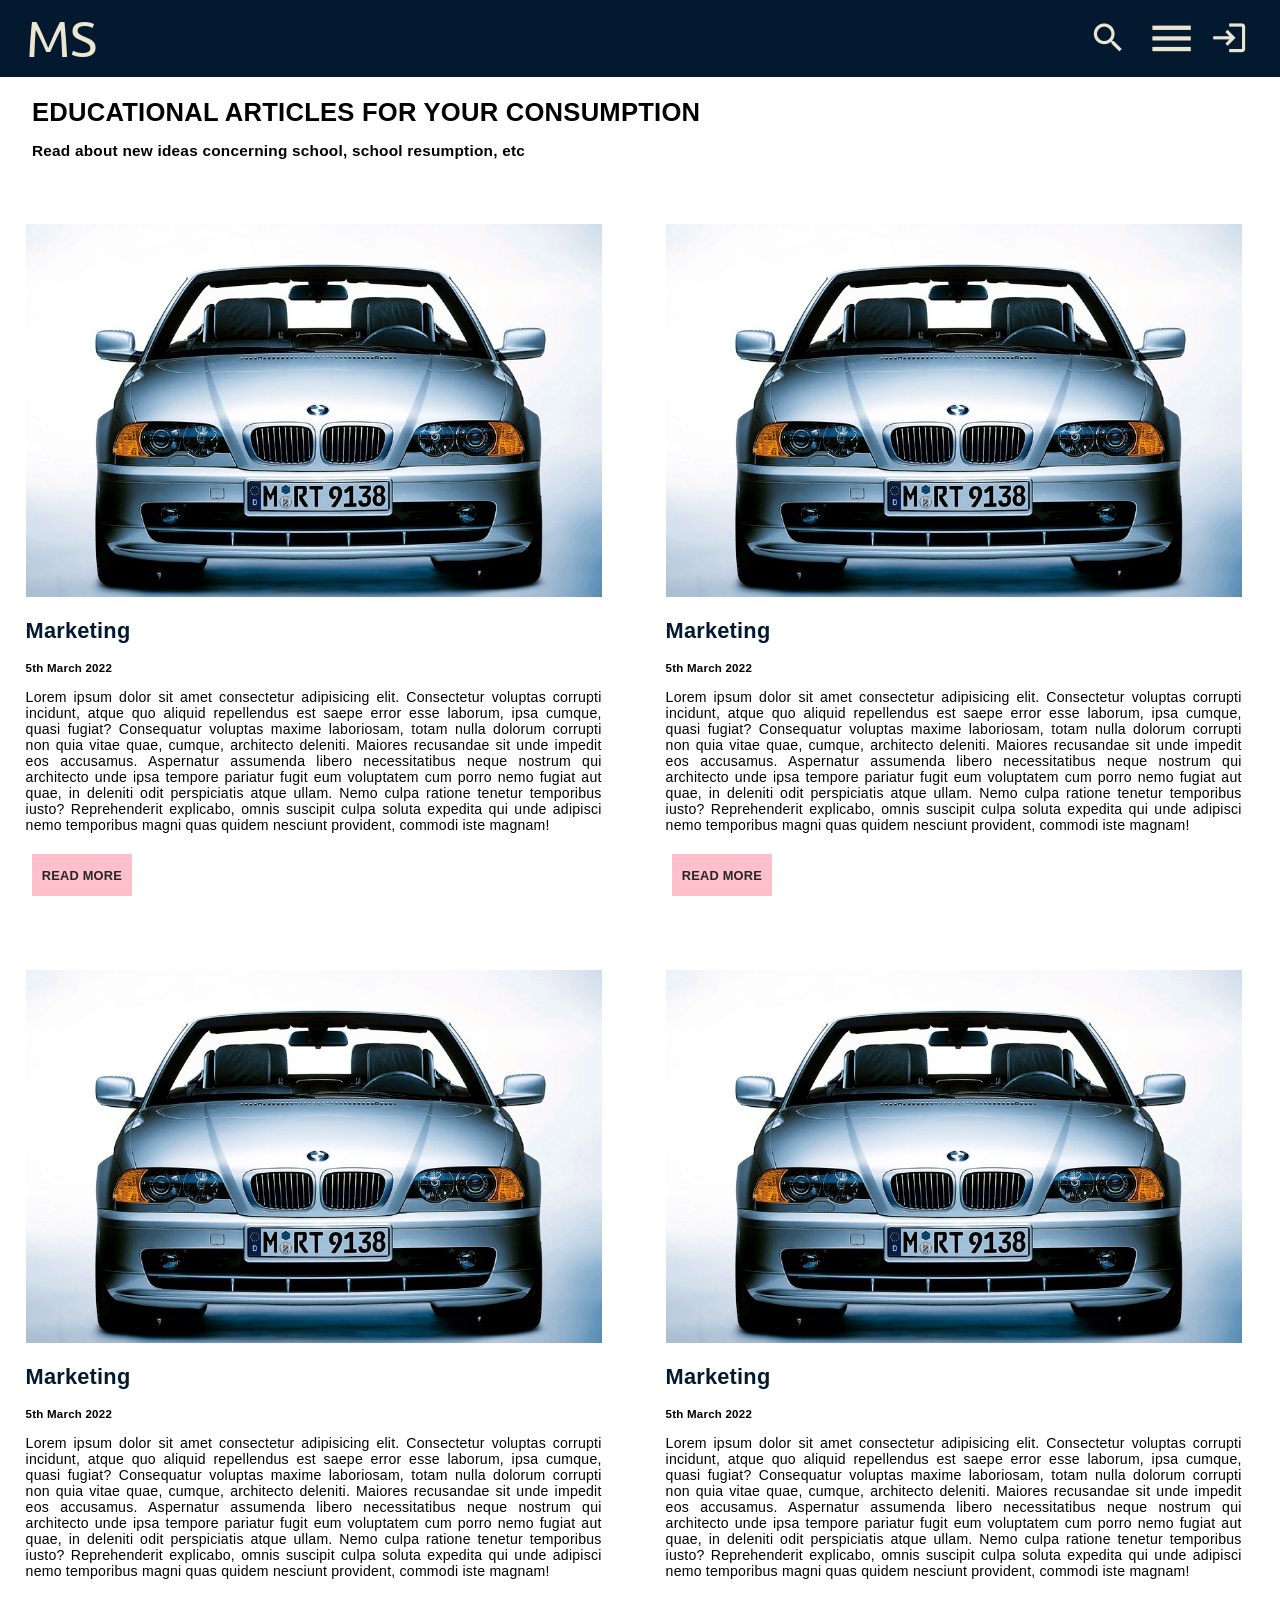
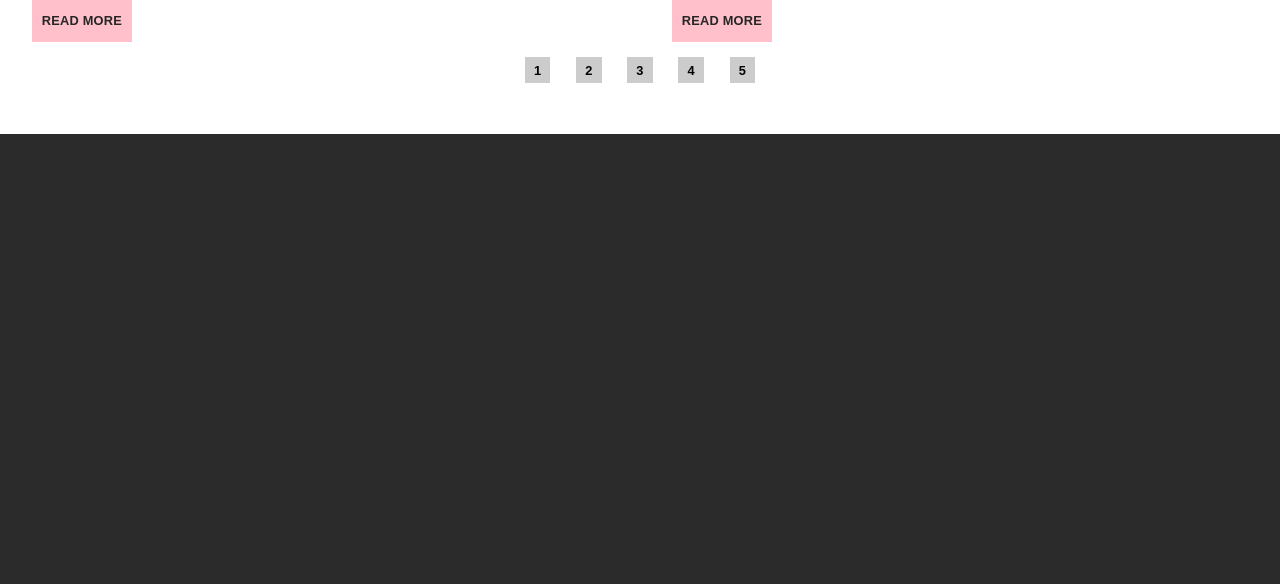
==== commit 7bf4cee6: "Activated SPA" ====
--- a/index.html
+++ b/index.html
@@ -1,130 +1,419 @@
 <!DOCTYPE html>
 <html lang="en">
-<head>
-    <meta charset="UTF-8">
-    <meta http-equiv="X-UA-Compatible" content="IE=edge">
-    <meta name="viewport" content="width=device-width, initial-scale=1.0">
-    <title>Mfoniso Blog</title>
-    <link rel="stylesheet" href="style.css">
-    <link href="https://fonts.googleapis.com/css?family=Material+Icons|Material+Icons+Outlined|Material+Icons+Two+Tone|Material+Icons+Round|Material+Icons+Sharp" rel="stylesheet">
-</head>
-<body>
-    <header>
-        <div class="logo">MS</div>
-        <div class="nav-bar">
-            <a href="#">Home</a>
-            <a href="#">About</a>
-            <a href="#">Resources</a>
-            <a href="https://mfonisoukpabio.vercel.app/">Portfolio</a>
-        </div>
-        
-        <div class="cornerBar">
-                <span class="material-icons-outlined" id="search-btn">search</span>
-                <div class="searchBar">
-                    <input type="text" placeholder="Search Blog...">
-                    <span class="material-icons-outlined" id="search-btn-real">search</span>
-                </div>
-            <span class="material-icons-outlined" id="menu-bar">menu</span>
-            <span class="material-icons-outlined" id="close-bar">close</span>
-            <a href="admin.html" title="Admin Login"><span id="adminLogin"class="material-icons-outlined">login</span></a>
-            <!-- <div class="connect-buttons">
-
-            </div> -->
-            <!-- <button>GET STARTED</button> -->
-        </div>
-            
-    </header>
-    <section class="blog-page">
-        <h1 class="title">Educational Articles for your consumption</h1>
-        <p class="addiTitle">Read about new ideas concerning school, school resumption, etc</p>
-        <div class="blog-skin">
-            <div class="blog-section">
-                <img src="./images/BMW.jpg" id='image1' alt="BMW CAR">
-                <h2 class="topic" id="topic">Marketing</h2>
-                <div class="metadata"><h4 class="date">5th March 2022</h4></div>
-                <p class="blog-post" id="blog-post">Lorem ipsum dolor sit amet consectetur adipisicing elit. 
-                    Consectetur voluptas corrupti incidunt, atque quo aliquid repellendus est 
-                    saepe error esse laborum, ipsa cumque, quasi fugiat? Consequatur voluptas maxime 
-                    laboriosam, totam nulla dolorum corrupti non quia vitae quae, cumque, architecto deleniti. 
-                    Maiores recusandae sit unde impedit eos accusamus. Aspernatur assumenda libero necessitatibus 
-                    neque nostrum qui architecto unde ipsa tempore pariatur fugit eum voluptatem cum porro nemo fugiat 
-                    aut quae, in deleniti odit perspiciatis atque ullam. Nemo culpa ratione tenetur temporibus iusto? 
-                    Reprehenderit explicabo, omnis suscipit culpa soluta expedita qui unde adipisci nemo temporibus magni 
-                    quas quidem nesciunt provident, commodi iste magnam!</p>
-                    <div class="formatPOST">
-                        <a href="article.html" target="_blank""><div class="read-more">READ MORE</div></a>
-                    </div>
+    <head>
+        <meta charset="UTF-8">
+        <meta http-equiv="X-UA-Compatible" content="IE=edge">
+        <meta name="viewport" content="width=device-width, initial-scale=1.0">
+        <title>Mfoniso Blog</title>
+        <link rel="stylesheet" href="style.css">
+        <link href="https://fonts.googleapis.com/css?family=Material+Icons|Material+Icons+Outlined|Material+Icons+Two+Tone|Material+Icons+Round|Material+Icons+Sharp" rel="stylesheet">
+    </head>
+    <body>
+            <div id="index-section">
+                <header>
+                    <div class="logo">MS</div>
+                    <div class="nav-bar">
+                        <a href="#">Home</a>
+                        <a href="#">About</a>
+                        <a href="#">Resources</a>
+                        <a href="https://mfonisoukpabio.vercel.app/">Portfolio</a>
+                    </div>
+                    
+                    <div class="cornerBar">
+                            <span class="material-icons-outlined" id="search-btn">search</span>
+                            <div class="searchBar">
+                                <input type="text" placeholder="Search Blog...">
+                                <span class="material-icons-outlined" id="search-btn-real">search</span>
+                            </div>
+                        <span class="material-icons-outlined" id="menu-bar">menu</span>
+                        <span class="material-icons-outlined" id="close-bar">close</span>
+                        <span id="adminLogin"class="material-icons-outlined" title="Admin Login">login</span>
+                        <!-- <div class="connect-buttons">
+
+                        </div> -->
+                        <!-- <button>GET STARTED</button> -->
+                    </div>
+                        
+                </header>
+                <section class="blog-page">
+                    <h1 class="title">Educational Articles for your consumption</h1>
+                    <p class="addiTitle">Read about new ideas concerning school, school resumption, etc</p>
+                    <div class="blog-skin">
+                        <div class="blog-section">
+                            <img src="./images/BMW.jpg" id='image1' alt="BMW CAR">
+                            <h2 class="topic" id="topic">Marketing</h2>
+                            <div class="metadata"><h4 class="date">5th March 2022</h4></div>
+                            <p class="blog-post" id="blog-post">Lorem ipsum dolor sit amet consectetur adipisicing elit. 
+                                Consectetur voluptas corrupti incidunt, atque quo aliquid repellendus est 
+                                saepe error esse laborum, ipsa cumque, quasi fugiat? Consequatur voluptas maxime 
+                                laboriosam, totam nulla dolorum corrupti non quia vitae quae, cumque, architecto deleniti. 
+                                Maiores recusandae sit unde impedit eos accusamus. Aspernatur assumenda libero necessitatibus 
+                                neque nostrum qui architecto unde ipsa tempore pariatur fugit eum voluptatem cum porro nemo fugiat 
+                                aut quae, in deleniti odit perspiciatis atque ullam. Nemo culpa ratione tenetur temporibus iusto? 
+                                Reprehenderit explicabo, omnis suscipit culpa soluta expedita qui unde adipisci nemo temporibus magni 
+                                quas quidem nesciunt provident, commodi iste magnam!</p>
+                                <div class="formatPOST">
+                                    <a href="article.html" target="_blank""><div class="read-more">READ MORE</div></a>
+                                </div>
+                        </div>
+                        <div class="blog-section">
+                            <img src="./images/BMW.jpg" id='image1' alt="BMW CAR">
+                            <h2 class="topic">Marketing</h2>
+                            <div class="metadata"><h4 class="date">5th March 2022</h4></div>
+                            <p class="blog-post">Lorem ipsum dolor sit amet consectetur adipisicing elit. 
+                                Consectetur voluptas corrupti incidunt, atque quo aliquid repellendus est 
+                                saepe error esse laborum, ipsa cumque, quasi fugiat? Consequatur voluptas maxime 
+                                laboriosam, totam nulla dolorum corrupti non quia vitae quae, cumque, architecto deleniti. 
+                                Maiores recusandae sit unde impedit eos accusamus. Aspernatur assumenda libero necessitatibus 
+                                neque nostrum qui architecto unde ipsa tempore pariatur fugit eum voluptatem cum porro nemo fugiat 
+                                aut quae, in deleniti odit perspiciatis atque ullam. Nemo culpa ratione tenetur temporibus iusto? 
+                                Reprehenderit explicabo, omnis suscipit culpa soluta expedita qui unde adipisci nemo temporibus magni 
+                                quas quidem nesciunt provident, commodi iste magnam!</p>
+                                <div class="formatPOST">
+                                    <a href="article.html" target="_blank""><div class="read-more">READ MORE</div></a>
+                                </div>
+                        </div>
+                        <div class="blog-section">
+                            <img src="./images/BMW.jpg" id='image1' alt="BMW CAR">
+                            <h2 class="topic">Marketing</h2>
+                            <div class="metadata"><h4 class="date">5th March 2022</h4></div>
+                            <p class="blog-post">Lorem ipsum dolor sit amet consectetur adipisicing elit. 
+                                Consectetur voluptas corrupti incidunt, atque quo aliquid repellendus est 
+                                saepe error esse laborum, ipsa cumque, quasi fugiat? Consequatur voluptas maxime 
+                                laboriosam, totam nulla dolorum corrupti non quia vitae quae, cumque, architecto deleniti. 
+                                Maiores recusandae sit unde impedit eos accusamus. Aspernatur assumenda libero necessitatibus 
+                                neque nostrum qui architecto unde ipsa tempore pariatur fugit eum voluptatem cum porro nemo fugiat 
+                                aut quae, in deleniti odit perspiciatis atque ullam. Nemo culpa ratione tenetur temporibus iusto? 
+                                Reprehenderit explicabo, omnis suscipit culpa soluta expedita qui unde adipisci nemo temporibus magni 
+                                quas quidem nesciunt provident, commodi iste magnam!</p>
+                                <div class="formatPOST">
+                                    <a href="article.html" target="_blank""><div class="read-more">READ MORE</div></a>
+                                </div>
+                        </div>
+
+                        <div class="blog-section">
+                            <img src="./images/BMW.jpg" id='image1' alt="BMW CAR">
+                            <h2 class="topic">Marketing</h2>
+                            <div class="metadata"><h4 class="date">5th March 2022</h4></div>
+                            <p class="blog-post">Lorem ipsum dolor sit amet consectetur adipisicing elit. 
+                                Consectetur voluptas corrupti incidunt, atque quo aliquid repellendus est 
+                                saepe error esse laborum, ipsa cumque, quasi fugiat? Consequatur voluptas maxime 
+                                laboriosam, totam nulla dolorum corrupti non quia vitae quae, cumque, architecto deleniti. 
+                                Maiores recusandae sit unde impedit eos accusamus. Aspernatur assumenda libero necessitatibus 
+                                neque nostrum qui architecto unde ipsa tempore pariatur fugit eum voluptatem cum porro nemo fugiat 
+                                aut quae, in deleniti odit perspiciatis atque ullam. Nemo culpa ratione tenetur temporibus iusto? 
+                                Reprehenderit explicabo, omnis suscipit culpa soluta expedita qui unde adipisci nemo temporibus magni 
+                                quas quidem nesciunt provident, commodi iste magnam!</p>
+                                <div class="formatPOST">
+                                    <a href="article.html" target="_blank""><div class="read-more">READ MORE</div></a>
+                                </div>
+                        </div>
+                    
+                    </div>
+
+                        
+                    
+                    <div class="page-count">
+                        <div class="pages">1</div>
+                        <div class="pages">2</div>
+                        <div class="pages">3</div>
+                        <div class="pages">4</div>
+                        <div class="pages">5</div>
+                    </div>
+                </section>
+                
+                    <footer>
+
+                    </footer>
+
+             
             </div>
-            <div class="blog-section">
-                <img src="./images/BMW.jpg" id='image1' alt="BMW CAR">
-                <h2 class="topic">Marketing</h2>
-                <div class="metadata"><h4 class="date">5th March 2022</h4></div>
-                <p class="blog-post">Lorem ipsum dolor sit amet consectetur adipisicing elit. 
-                    Consectetur voluptas corrupti incidunt, atque quo aliquid repellendus est 
-                    saepe error esse laborum, ipsa cumque, quasi fugiat? Consequatur voluptas maxime 
-                    laboriosam, totam nulla dolorum corrupti non quia vitae quae, cumque, architecto deleniti. 
-                    Maiores recusandae sit unde impedit eos accusamus. Aspernatur assumenda libero necessitatibus 
-                    neque nostrum qui architecto unde ipsa tempore pariatur fugit eum voluptatem cum porro nemo fugiat 
-                    aut quae, in deleniti odit perspiciatis atque ullam. Nemo culpa ratione tenetur temporibus iusto? 
-                    Reprehenderit explicabo, omnis suscipit culpa soluta expedita qui unde adipisci nemo temporibus magni 
-                    quas quidem nesciunt provident, commodi iste magnam!</p>
-                    <div class="formatPOST">
-                        <a href="article.html" target="_blank""><div class="read-more">READ MORE</div></a>
-                    </div>
+
+
+
+            <div id="admin-section">
+                <header>
+                    <div class="logo">MS</div>
+                    <div class="nav-bar">
+                        <a href="#">Home</a>
+                        <a href="#">About</a>
+                        <a href="#">Resources</a>
+                        <a href="https://mfonisoukpabio.vercel.app/">Portfolio</a>
+                    </div>
+                    
+                    <div class="cornerBar">
+                            <span class="material-icons-outlined" id="search-btn" title="Search">search</span>
+                            <div class="searchBar">
+                                <input type="text" placeholder="Search Blog...">
+                                <span class="material-icons-outlined" id="search-btn-real" title="Search">search</span>
+                            </div>
+                        <span class="material-icons-outlined" id="menu-bar" title="Menu">menu</span>
+                        <span class="material-icons-outlined" id="close-bar" title="Search">close</span>
+                        <span class="material-icons-outlined" id="addPost-bar" title="Add Post">post_add</span>
+                        <span class="material-icons-outlined" id="adminLogout" title="Admin Logout">logout</span>
+                    </div>
+                        
+                </header>
+                <section class="blog-page">
+                    <h1 class="title">Educational Articles for your consumption</h1>
+                    <p class="addiTitle">Read about new ideas concerning school, school resumption, etc</p>
+                    
+                    <div class="blog-skin">
+                        <div class="blog-section">
+                            <img src="./images/BMW.jpg" id='image1' alt="BMW CAR">
+                            <h2 class="topic">Marketing</h2>
+                            <div class="metadata"><h4 class="date">5th March 2022</h4></div>
+                            <p class="blog-post">Lorem ipsum dolor sit amet consectetur adipisicing elit. 
+                                Consectetur voluptas corrupti incidunt, atque quo aliquid repellendus est 
+                                saepe error esse laborum, ipsa cumque, quasi fugiat? Consequatur voluptas maxime 
+                                laboriosam, totam nulla dolorum corrupti non quia vitae quae, cumque, architecto deleniti. 
+                                Maiores recusandae sit unde impedit eos accusamus. Aspernatur assumenda libero necessitatibus 
+                                neque nostrum qui architecto unde </p>
+                            <div class="formatPOST">
+                                <a href="article.html" target="_blank""><div class="read-more">READ MORE</div></a>
+                                <div class="editPost">EDIT POST</div>
+                                <div class="deletePost">DELETE POST</div>
+                            </div>
+                        </div>
+
+                        <form class="editSection">
+                            <span class="material-icons-outlined" id="close-editSection" title="Close">close</span>
+                            <div class="inputTopic"> 
+                                <label for="">Add Topic:</label>
+                                <input type="text" id="inputTopic">
+                            </div>
+                            <div class="inputImage">
+                                <label for="image">Input Image:</label>
+                                <input type="file" id="inputImage" accept=".png, .jpg" capture="" value="src" />
+
+                            </div>
+                            <div class="inputText">
+                                <label for="">Add Text:</label>
+                                <textarea name="" id="inputText"></textarea>
+                            </div>
+
+                            <button id="submitNewPostBtn">SUBMIT</button>
+                        </form>
+                        <div class="blog-section">
+                            <img src="./images/BMW.jpg" id='image1' alt="BMW CAR">
+                            <h2 class="topic">Marketing</h2>
+                            <div class="metadata"><h4 class="date">5th March 2022</h4></div>
+                            <p class="blog-post">Lorem ipsum dolor sit amet consectetur adipisicing elit. 
+                                Consectetur voluptas corrupti incidunt, atque quo aliquid repellendus est 
+                                saepe error esse laborum, ipsa cumque, quasi fugiat? Consequatur voluptas maxime 
+                                laboriosam, totam nulla dolorum corrupti non quia vitae quae, cumque, architecto deleniti. 
+                                Maiores recusandae sit unde impedit eos accusamus. Aspernatur assumenda libero necessitatibus 
+                                neque nostrum qui architecto unde </p>
+                            <div class="formatPOST">
+                                <a href="article.html" target="_blank""><div class="read-more">READ MORE</div></a>
+                                <div class="editPost">EDIT POST</div>
+                                <div class="deletePost">DELETE POST</div>
+                            </div>
+                        </div>
+                        <div class="blog-section">
+                            <img src="./images/BMW.jpg" id='image1' alt="BMW CAR">
+                            <h2 class="topic">Marketing</h2>
+                            <div class="metadata"><h4 class="date">5th March 2022</h4></div>
+                            <p class="blog-post">Lorem ipsum dolor sit amet consectetur adipisicing elit. 
+                                Consectetur voluptas corrupti incidunt, atque quo aliquid repellendus est 
+                                saepe error esse laborum, ipsa cumque, quasi fugiat? Consequatur voluptas maxime 
+                                laboriosam, totam nulla dolorum corrupti non quia vitae quae, cumque, architecto deleniti. 
+                                Maiores recusandae sit unde impedit eos accusamus. Aspernatur assumenda libero necessitatibus 
+                                neque nostrum qui architecto unde </p>
+                            <div class="formatPOST">
+                                <a href="article.html" target="_blank""><div class="read-more">READ MORE</div></a>
+                                <div class="editPost">EDIT POST</div>
+                                <div class="deletePost">DELETE POST</div>
+                            </div>
+                        </div>
+                        <div class="blog-section">
+                            <img src="./images/BMW.jpg" id='image1' alt="BMW CAR">
+                            <h2 class="topic">Marketing</h2>
+                            <div class="metadata"><h4 class="date">5th March 2022</h4></div>
+                            <p class="blog-post">Lorem ipsum dolor sit amet consectetur adipisicing elit. 
+                                Consectetur voluptas corrupti incidunt, atque quo aliquid repellendus est 
+                                saepe error esse laborum, ipsa cumque, quasi fugiat? Consequatur voluptas maxime 
+                                laboriosam, totam nulla dolorum corrupti non quia vitae quae, cumque, architecto deleniti. 
+                                Maiores recusandae sit unde impedit eos accusamus. Aspernatur assumenda libero necessitatibus 
+                                neque nostrum qui architecto unde </p>
+                            <div class="formatPOST">
+                                <a href="article.html" target="_blank""><div class="read-more">READ MORE</div></a>
+                                <div class="editPost">EDIT POST</div>
+                                <div class="deletePost">DELETE POST</div>
+                            </div>
+                        </div>
+                    
+
+                        
+                    </div>
+                    
+                    <div class="page-count">
+                        <div class="pages">1</div>
+                        <div class="pages">2</div>
+                        <div class="pages">3</div>
+                        <div class="pages">4</div>
+                        <div class="pages">5</div>
+                    </div>
+                    
+                </section>
+                <footer>
+
+                </footer>
             </div>
-            <div class="blog-section">
-                <img src="./images/BMW.jpg" id='image1' alt="BMW CAR">
-                <h2 class="topic">Marketing</h2>
-                <div class="metadata"><h4 class="date">5th March 2022</h4></div>
-                <p class="blog-post">Lorem ipsum dolor sit amet consectetur adipisicing elit. 
-                    Consectetur voluptas corrupti incidunt, atque quo aliquid repellendus est 
-                    saepe error esse laborum, ipsa cumque, quasi fugiat? Consequatur voluptas maxime 
-                    laboriosam, totam nulla dolorum corrupti non quia vitae quae, cumque, architecto deleniti. 
-                    Maiores recusandae sit unde impedit eos accusamus. Aspernatur assumenda libero necessitatibus 
-                    neque nostrum qui architecto unde ipsa tempore pariatur fugit eum voluptatem cum porro nemo fugiat 
-                    aut quae, in deleniti odit perspiciatis atque ullam. Nemo culpa ratione tenetur temporibus iusto? 
-                    Reprehenderit explicabo, omnis suscipit culpa soluta expedita qui unde adipisci nemo temporibus magni 
-                    quas quidem nesciunt provident, commodi iste magnam!</p>
-                    <div class="formatPOST">
-                        <a href="article.html" target="_blank""><div class="read-more">READ MORE</div></a>
-                    </div>
+
+
+
+            <div id="article-section">
+                <header>
+                    <div class="logo">MS</div>
+                    <div class="nav-bar">
+                        <a href="#">Home</a>
+                        <a href="#">About</a>
+                        <a href="#">Resources</a>
+                        <a href="https://mfonisoukpabio.vercel.app/">Portfolio</a>
+                    </div>
+                    
+                    <div class="cornerBar">
+                            <span class="material-icons-outlined" id="search-btn">search</span>
+                            <div class="searchBar">
+                                <input type="text" placeholder="Search Blog...">
+                                <span class="material-icons-outlined" id="search-btn-real">search</span>
+                            </div>
+                        <span class="material-icons-outlined" id="menu-bar">menu</span>
+                        <span class="material-icons-outlined" id="close-bar">close</span>
+                        <span id="adminLogin"class="material-icons-outlined" title="Admin Login">login</span>
+                        <!-- <div class="connect-buttons">
+
+                        </div> -->
+                        <!-- <button>GET STARTED</button> -->
+                    </div>
+                        
+                </header>
+
+                <!-- POST CONTENT -->
+                <section class="article-main">
+                        <div class="category">Marketing</div>
+                        <h2 class="article-topic">Marketing Proper within a given period </h2>
+                        <div class="meta-section"><div class="material-icons-round">person</div>John Winifred <div class="material-icons-outlined">schedule</div>12th March, 2025<div class="material-icons-outlined">question_answer</div>21</div>
+                        <img src="./images/BMW.jpg" id='image1' alt="BMW CAR">
+                        <div class="article-body">
+                            <p><span>Lorem</span> ipsum dolor sit amet consectetur adipisicing elit. 
+                                Consectetur voluptas corrupti incidunt, atque quo aliquid repellendus est 
+                                saepe error esse laborum, ipsa cumque, quasi fugiat? Consequatur voluptas maxime 
+                                <i>laboriosam, totam nulla dolorum corrupti non quia vitae quae, cumque, architecto deleniti. 
+                                    Maiores recusandae sit unde impedit eos accusamus. Aspernatur assumenda libero necessitatibus 
+                                    neque nostrum qui architecto unde ipsa tempore pariatur fugit eum voluptatem cum porro nemo fugiat 
+                                    aut quae, in deleniti odit perspiciatis atque ullam. Nemo culpa ratione tenetur temporibus iusto? 
+                                    Reprehenderit explicabo, omnis suscipit </i> culpa soluta expedita qui unde adipisci nemo temporibus magni 
+                                quas quidem nesciunt provident, commodi iste magnam</p>
+                            <p><span>Lorem</span> ipsum dolor sit amet consectetur adipisicing elit. 
+                                    Consectetur voluptas corrupti incidunt, atque quo aliquid repellendus est 
+                                    saepe error esse laborum, ipsa cumque, quasi fugiat? Consequatur voluptas maxime 
+                                    laboriosam, totam nulla dolorum corrupti non quia vitae quae, cumque, architecto deleniti. 
+                                    Maiores recusandae sit unde impedit eos accusamus. Aspernatur assumenda libero necessitatibus 
+                                    neque nostrum qui architecto unde ipsa tempore pariatur fugit eum voluptatem cum porro nemo fugiat 
+                                    aut quae, in deleniti odit perspiciatis atque ullam. Nemo culpa ratione tenetur temporibus iusto? 
+                                    Reprehenderit explicabo, omnis suscipit culpa soluta expedita qui unde adipisci nemo temporibus magni 
+                                    quas quidem nesciunt provident, commodi iste magnam</p>
+                            <p><span>Lorem</span> ipsum dolor sit amet consectetur adipisicing elit. 
+                                        Consectetur voluptas corrupti incidunt, atque quo aliquid repellendus est 
+                                        saepe error esse laborum, ipsa cumque, quasi fugiat? Consequatur voluptas maxime 
+                                        laboriosam, totam nulla dolorum corrupti non quia vitae quae, cumque, architecto deleniti. 
+                                        Maiores recusandae sit unde impedit eos accusamus. Aspernatur assumenda libero necessitatibus 
+                                        neque nostrum qui architecto unde ipsa tempore pariatur fugit eum voluptatem cum porro nemo fugiat 
+                                        aut quae, in deleniti odit perspiciatis atque ullam. Nemo culpa ratione tenetur temporibus iusto? 
+                                        Reprehenderit explicabo, omnis suscipit culpa soluta expedita qui unde adipisci nemo temporibus magni 
+                                        quas quidem nesciunt provident, commodi iste magnam</p>
+
+                            <div class="author">
+                                <img src="./images/profile.jpg" alt="Image of Author">
+                                <div class="about-author">
+                                    <h3>John Winifred</h3>
+                                    <p>Lorem ipsum dolor sit, amet consectetur adipisicing elit. Qui, cumque? adipisicing elit. Qui, cumque </p>
+                                    <div class="author-id">
+                                        <a href="#"><div class="material-icons-outlined">facebook</div></a>
+                                        <a href="#"><div class="material-icons-outlined">whatsapp</div></a>
+                                        <a href="#"><div class="material-icons-outlined">call</div></a>
+                                    </div>
+                                </div>
+                            </div>
+                        </div>
+
+
+                    <!-- POST CONTENT -->
+
+                    <!-- PREVIOUS POST SECTION -->
+                        <div class="posts-count">
+                            <div class="previous-next">
+                                <a href="#"><div> < Previous Post </div></a>
+                                <a href="#"><div> Next Post > </div></a>
+                            </div>
+                            <div class="previous-next-topic">
+                                <a href="#"><div class="previous-post">Lorem ipsum dolor sit amet consectetur adipisicing elit. Perferendis atque?</div></a>
+                                <a href="#"><div class="next-post">Lorem ipsum dolor sit, amet consectetur adipisicing elit.</div></a>
+                            </div>
+                        </div>
+                        <!-- PREVIOUS POST SECTION -->
+
+
+                        <!-- COMMENT SECTION -->
+                        <div class="comment-section">
+                            <h3>Leave a comment</h3>
+                            <div class="comment-and-reply">
+                                <div id="commentBoxforReaction">
+                                    <div class="comments-section-real">
+                                        <div class="userName">MFONISO</div>
+                                        <div class="comment-body">Lorem ipsum dolor sit amet consectetur adipisicing elit. 
+                                            Aliquam, molestiae voluptate. Quas odio inventore repudiandae corporis autem pariatur debitis dolore?
+                                        </div>
+                                    </div>
+                                    <div class="reactions">Like edit reply</div>
+                                </div>
+                                
+                                <!-- <div id="commentBoxforReaction">
+                                    <div class="reply">
+                                        <div class ="userNameComment"> Samuel </div>
+                                        <div class="reply-body">Lorem ipsum dolor sit amet consectetur adipisicing elit. 
+                                            Aliquam, molestiae voluptate. Quas odio inventore repudiandae corporis autem pariatur debitis dolore?
+                                        </div>
+                                    </div>
+                                </div> -->
+                            </div>
+                            <div class="comment-and-reply">
+                                <div id="commentBoxforReaction">
+                                    <div class="comments-section-real">
+                                        <div class="userName">MFONISO</div>
+                                        <div class="comment-body">Lorem ipsum dolor sit amet consectetur adipisicing elit. 
+                                            Aliquam, molestiae voluptate. Quas odio inventore repudiandae corporis autem pariatur debitis dolore?
+                                        </div>
+                                    </div>
+                                </div>
+                            </div>
+                            
+                        </div>
+                        <div class="dropcommentSection">
+
+                                <h3>ADD COMMENT</h3>
+                                
+                                <div class="drop-comment">
+                                    <label for="userNameComment">Input Name:</label>
+                                    <input type="text"  id='userNameComment' placeholder="Type name..." required>
+                                </div>
+
+                                <textarea name="addComment" id="addComment"></textarea>
+                            
+                                <button id="submit-comment" >SUBMIT COMMENT</button>
+                            
+                        </div>
+                    <!-- COMMENT SECTION -->
+                    
+                    
+                </section>
+                <footer>
+
+                </footer>
             </div>
 
-            <div class="blog-section">
-                <img src="./images/BMW.jpg" id='image1' alt="BMW CAR">
-                <h2 class="topic">Marketing</h2>
-                <div class="metadata"><h4 class="date">5th March 2022</h4></div>
-                <p class="blog-post">Lorem ipsum dolor sit amet consectetur adipisicing elit. 
-                    Consectetur voluptas corrupti incidunt, atque quo aliquid repellendus est 
-                    saepe error esse laborum, ipsa cumque, quasi fugiat? Consequatur voluptas maxime 
-                    laboriosam, totam nulla dolorum corrupti non quia vitae quae, cumque, architecto deleniti. 
-                    Maiores recusandae sit unde impedit eos accusamus. Aspernatur assumenda libero necessitatibus 
-                    neque nostrum qui architecto unde ipsa tempore pariatur fugit eum voluptatem cum porro nemo fugiat 
-                    aut quae, in deleniti odit perspiciatis atque ullam. Nemo culpa ratione tenetur temporibus iusto? 
-                    Reprehenderit explicabo, omnis suscipit culpa soluta expedita qui unde adipisci nemo temporibus magni 
-                    quas quidem nesciunt provident, commodi iste magnam!</p>
-                    <div class="formatPOST">
-                        <a href="article.html" target="_blank""><div class="read-more">READ MORE</div></a>
-                    </div>
-            </div>
-           
-            </div>
-
-            
-        </div>
-        
-        <div class="page-count">
-            <div class="pages">1</div>
-            <div class="pages">2</div>
-            <div class="pages">3</div>
-            <div class="pages">4</div>
-            <div class="pages">5</div>
-        </div>
-        
-    </section>
-    <footer>
-
-    </footer>
-    <script src="script.js"></script>
-</body>
+     <script src="script.js"></script>
+    </body>
 </html>
--- a/style.css
+++ b/style.css
@@ -1,89 +1,120 @@
-@import url('https://fonts.googleapis.com/css2?family=Roboto:wght@400;500;700&family=Ubuntu:ital,wght@0,300;0,500;0,700;1,300;1,400;1,500;1,700&display=swap');
-:root{
-    --important: rgb(3, 25, 47);
-    --bg: rgb(7, 35, 64);
-    --main-color: rgb(235, 230, 208);
-    --border: .2rem solid rgb(3, 141, 139);
-}
-html::-webkit-scrollbar{
-    inline-size: .8rem;
-    color: var(--main-color);
-}
-html::-webkit-scrollbar-thumb{
-    background-color: var(--important);
-}
-html::-webkit-scrollbar-track{
-    background-color: var(--main-color);
-}
-*{
-    font-family: 'Open Sans', sans-serif;
-    letter-spacing: .018rem;
-}
-
-html{
-
-    font-size: 80%;
-    overflow-x: hidden;
-    scroll-padding-block-start: 5rem;
-    scroll-behavior: smooth;
-}
-body{
-    position: relative;
-    display: grid;
-    grid-template-rows: auto auto auto;
-    top: 0;
-    right: 0;
-    left: 0;
-    padding: 0; margin: 0;
-    inline-size: 100vw;
-}
-
-header{
-    block-size: 6rem;
-    inline-size: auto;
-    top: 0; right: 0; left: 0;
-    background-color: var(--important);
-    display: flex;
-    justify-content: space-between;
-    align-items: center;
-    flex-wrap: nowrap;
-    padding: 0 3rem;
-    position: fixed;
-    z-index: 10000;
-
-}
-header .logo{
-    font-size: 4rem;
-    color: var(--main-color);
-    font-family: 'Ubuntu', sans-serif;
-}
-header .nav-bar{
-    display: flex;
-    flex-wrap: nowrap;
-    position: absolute;
-    align-items: center;
-    margin-right: auto;
-    margin-left: auto;
-    top: 0;
-    right: 0;
-    left: 0;
-    bottom: 0;
-    inline-size: 50rem;
-    block-size: 6rem;
-}
-
-header .nav-bar a{
-    margin: 0 3rem;
-    padding: .4rem;
-    color: var(--main-color);
-    text-decoration: none;
-    font-size: 1.6rem;
-
-}
-
-header .nav-bar a:hover{
-    border-bottom: var(--border);
-    color: rgb(3, 141, 139);
+@import url("https://fonts.googleapis.com/css2?family=Roboto:wght@400;500;700&family=Ubuntu:ital,wght@0,300;0,500;0,700;1,300;1,400;1,500;1,700&display=swap");
+:root {
+  --important: rgb(3, 25, 47);
+  --bg: rgb(7, 35, 64);
+  --main-color: rgb(235, 230, 208);
+  --border: 0.2rem solid rgb(3, 141, 139);
+}
+html::-webkit-scrollbar {
+  inline-size: 0.8rem;
+  color: var(--main-color);
+}
+html::-webkit-scrollbar-thumb {
+  background-color: var(--important);
+}
+html::-webkit-scrollbar-track {
+  background-color: var(--main-color);
+}
+* {
+  font-family: "Open Sans", sans-serif;
+  letter-spacing: 0.018rem;
+}
+
+html {
+  font-size: 80%;
+  overflow-x: hidden;
+  scroll-padding-block-start: 5rem;
+  scroll-behavior: smooth;
+}
+body {
+  position: relative;
+  display: grid;
+  grid-template-rows: auto auto auto;
+  top: 0;
+  right: 0;
+  left: 0;
+  padding: 0;
+  margin: 0;
+  inline-size: 100vw;
+}
+
+header {
+  block-size: 6rem;
+  inline-size: auto;
+  top: 0;
+  right: 0;
+  left: 0;
+  background-color: var(--important);
+  display: flex;
+  justify-content: space-between;
+  align-items: center;
+  flex-wrap: nowrap;
+  padding: 0 3rem;
+  position: fixed;
+  z-index: 10000;
+}
+/* INDEX SECTION */
+#index-section {
+  
+}
+
+#index-section.active {
+
+}
+/* INDEX SECTION */
+
+/* ADMIN SECTION */
+#admin-section {
+  display: none;
+}
+#admin-section.active {
+ display: block;
+}
+/* ADMIN SECTION */
+
+/* ARTICLE SECTION */
+#article-section {
+  display: none;
+}
+
+#article-section.active {
+  display: none;
+}
+/* ARTICLE SECTION */
+
+
+
+header .logo {
+  font-size: 4rem;
+  color: var(--main-color);
+  font-family: "Ubuntu", sans-serif;
+}
+header .nav-bar {
+  display: flex;
+  flex-wrap: nowrap;
+  position: absolute;
+  align-items: center;
+  margin-right: auto;
+  margin-left: auto;
+  top: 0;
+  right: 0;
+  left: 0;
+  bottom: 0;
+  inline-size: 50rem;
+  block-size: 6rem;
+}
+
+header .nav-bar a {
+  margin: 0 3rem;
+  padding: 0.4rem;
+  color: var(--main-color);
+  text-decoration: none;
+  font-size: 1.6rem;
+}
+
+header .nav-bar a:hover {
+  border-bottom: var(--border);
+  color: rgb(3, 141, 139);
 }
 
 /* header .cornerBar connect-buttons{
@@ -105,792 +136,758 @@
     color: var(--bg);
 } */
 
-.cornerBar{
+.cornerBar {
+  display: flex;
+  inline-size: auto;
+  align-items: center;
+  justify-self: center;
+}
+.cornerBar #search-btn {
+  font-size: 3rem;
+  color: var(--main-color);
+  margin: 0 0.5rem;
+}
+
+/* FOR JS */
+
+.cornerBar #search-btn.inactive {
+  display: none;
+}
+
+/* FOR JS */
+
+.cornerBar #menu-bar,
+.cornerBar #close-bar {
+  font-size: 4rem;
+  color: var(--main-color);
+  display: none;
+  margin: 0 0.5rem;
+}
+
+.cornerBar #addPost-bar,
+#adminLogout,
+#adminLogin {
+  font-size: 3rem;
+  color: var(--main-color);
+  margin: 0 0.5rem;
+}
+
+#close-editSection {
+  position: absolute;
+  right: 2rem;
+  top: 0rem;
+  padding: 0.7rem;
+  color: var(--important);
+  cursor: pointer;
+}
+
+#close-editSection:hover {
+  background-color: red;
+  color: white;
+}
+
+.cornerBar #menu-bar:hover,
+.cornerBar #search-btn:hover,
+.cornerBar #close-bar:hover,
+.cornerBar #addPost-bar:hover,
+#adminLogout:hover,
+#adminLogin:hover {
+  background-color: rgb(3, 141, 139);
+  color: var(--important);
+  cursor: pointer;
+  border-radius: 0.8rem;
+}
+
+header .cornerBar .searchBar {
+  align-items: center;
+  justify-content: center;
+  background-color: white;
+  border: none;
+  block-size: 2.5rem;
+  inline-size: 25rem;
+  padding: 0.3rem;
+  display: none;
+  margin: 0 0.8rem;
+  border: var(--border);
+}
+
+header .cornerBar .searchBar.active {
+  display: flex;
+}
+
+header .cornerBar .searchBar input {
+  border: none;
+  outline: none;
+  block-size: 2rem;
+  inline-size: 24rem;
+  font-size: 1.3rem;
+}
+
+header .cornerBar .searchBar #search-btn-real {
+  background-color: var(--important);
+  font-size: 2rem;
+  block-size: 2.3rem;
+  inline-size: 2.3rem;
+  background-color: rgb(3, 141, 139);
+  color: var(--main-color);
+  display: flex;
+  align-items: center;
+  justify-content: center;
+  padding: 0;
+  margin: 0;
+}
+
+header .cornerBar .searchBar #search-btn-real:hover {
+  border-radius: 0rem;
+  background-color: rgb(3, 141, 139);
+  cursor: pointer;
+  color: var(--important);
+}
+.blog-page {
+  position: relative;
+  inline-size: 100vw;
+  block-size: auto;
+  margin-top: 6rem;
+  display: flex;
+  justify-content: center;
+  flex-direction: column;
+  align-items: center;
+}
+
+.blog-page .title {
+  font-size: 2rem;
+  text-transform: uppercase;
+  margin-bottom: 0;
+  font-weight: 700;
+}
+
+.blog-page .addiTitle {
+  font-size: 1rem;
+  font-weight: 600;
+  margin-bottom: 3rem;
+}
+
+.blog-page .blog-skin {
+  block-size: auto;
+  display: grid;
+  grid-template-columns: 40rem 40rem;
+  margin: auto auto;
+  gap: 10rem;
+}
+
+.blog-page .blog-skin .blog-section {
+  block-size: auto;
+  inline-size: 40rem;
+}
+.blog-page .blog-skin .blog-section img {
+  inline-size: 40rem;
+}
+.blog-page .blog-skin .blog-section .topic {
+  font-size: 2rem;
+  color: var(--important);
+}
+
+.blog-page .blog-skin .blog-section .date {
+  font-size: 0.9rem;
+}
+
+.blog-page .blog-skin .blog-section .blog-post {
+  font-size: 1.1rem;
+  text-align: justify;
+}
+
+.blog-page .blog-skin .blog-section a {
+  text-decoration: none;
+  color: black;
+}
+
+.blog-page .blog-skin .blog-section .formatPOST {
+  display: flex;
+}
+
+.blog-page .blog-skin .blog-section .formatPOST div {
+  background-color: pink;
+  block-size: 2rem;
+  inline-size: 7rem;
+  display: flex;
+  align-items: center;
+  justify-content: center;
+  cursor: pointer;
+  margin: 0.5rem;
+  padding: 0.4rem;
+  font-weight: 700;
+  color: rgb(37, 37, 37);
+}
+
+.blog-page .blog-skin .blog-section .formatPOST div:hover {
+  color: var(--main-color);
+  background-color: rgb(117, 72, 80);
+}
+
+.blog-page .page-count {
+  display: flex;
+  flex-direction: row;
+  margin: 3rem;
+}
+
+.blog-page .page-count .pages {
+  margin: 1rem;
+  width: 2rem;
+  height: 2rem;
+  background-color: #ccc;
+  display: flex;
+  align-items: center;
+  justify-content: center;
+  font-weight: 600;
+  cursor: pointer;
+}
+
+.blog-page .page-count .pages:hover {
+  background-color: rgb(247, 206, 206);
+}
+
+footer {
+  background-color: rgb(44, 43, 43);
+  block-size: 50vh;
+}
+
+/* ARTICLE SECTION */
+.article-main {
+  inline-size: 72vw;
+  block-size: auto;
+  margin: 6rem auto 2rem auto;
+  display: flex;
+  flex-direction: column;
+  justify-content: center;
+  align-items: center;
+}
+
+.article-main .category {
+  font-size: 2rem;
+  font-weight: 800;
+  padding-top: 1rem;
+}
+
+.article-main .meta-section {
+  display: flex;
+  align-items: center;
+  margin: 2rem 0;
+  color: var(--important);
+  font-weight: 700;
+}
+
+.article-main .meta-section div {
+  margin-left: 2rem;
+  margin-right: 0.5rem;
+  color: rgb(212, 77, 100);
+}
+.article-main img {
+  inline-size: 72vw;
+}
+
+.article-main .article-body {
+  margin: 2rem 0;
+}
+
+.article-main p {
+  font-size: 1.4rem;
+  text-align: justify;
+}
+
+.article-main p span {
+  font-weight: 900;
+}
+
+.article-main .author {
+  block-size: auto;
+  display: flex;
+  gap: 2rem;
+  align-items: center;
+  justify-content: center;
+  position: relative;
+  margin: 5rem 0;
+}
+
+.article-main .author img {
+  inline-size: 15rem;
+  block-size: 16rem;
+  border-radius: 2rem;
+}
+
+.article-main .author .about-author {
+  background-color: rgb(238, 238, 238);
+  inline-size: 100%;
+  block-size: 16rem;
+  display: flex;
+  align-items: center;
+  justify-content: center;
+  flex-direction: column;
+  padding: 0 1rem;
+  border-radius: 2rem;
+}
+
+.article-main .author .about-author h3 {
+  font-size: 2rem;
+  color: var(--important);
+  margin-bottom: 0;
+}
+
+.article-main .author .about-author p {
+  font-size: 1.2rem;
+  color: var(--bg);
+}
+
+.article-main .author .about-author div {
+  display: flex;
+  align-items: center;
+  justify-content: center;
+  inline-size: auto;
+}
+
+.article-main .author .about-author div a {
+  text-decoration: none;
+  cursor: pointer;
+  color: var(--important);
+  margin: 0 0.5rem;
+}
+
+.article-main .author .about-author div a div:hover {
+  color: rgb(212, 77, 100);
+}
+
+.posts-count {
+  inline-size: 72vw;
+}
+
+.posts-count div {
+  display: flex;
+  justify-content: space-between;
+  gap: 3rem;
+}
+
+.posts-count .previous-next a {
+  text-decoration: none;
+}
+
+.posts-count .previous-next a div {
+  background-color: #ccc;
+  padding: 0.5rem;
+  text-transform: uppercase;
+  border-radius: 0.5rem;
+  font-weight: 900;
+  color: var(--important);
+  cursor: pointer;
+}
+.posts-count .previous-next a div:hover {
+  background-color: rgb(212, 77, 100);
+  color: rgb(231, 228, 228);
+}
+.posts-count .previous-next-topic a {
+  text-decoration: none;
+  text-transform: capitalize;
+  color: var(--important);
+  font-weight: 500;
+}
+.posts-count .previous-next-topic a:hover {
+  color: rgb(212, 77, 100);
+}
+
+.comment-section {
+  inline-size: 72vw;
+  block-size: auto;
+  margin: 3rem 0 2rem 0;
+  background-color: rgb(238, 238, 238);
+  border-radius: 2rem;
+  display: flex;
+  align-items: center;
+  justify-content: flex-start;
+  flex-direction: column;
+  padding-bottom: 2rem;
+}
+
+.comment-section h3 {
+  text-transform: uppercase;
+  font-weight: 700;
+  background-color: var(--important);
+  padding: 0.5rem;
+  color: rgb(238, 238, 238);
+  border-radius: 0.2rem;
+}
+
+.comment-section .comment-and-reply {
+  margin-bottom: 2rem;
+  inline-size: 70vw;
+}
+
+.comment-section .comment-and-reply .comments-section-real,
+.comment-section .comment-and-reply .reply {
+  display: flex;
+  flex-direction: column;
+  gap: 1rem;
+  padding: 1rem 1rem;
+  inline-size: 60vw;
+}
+.comment-section .comment-and-reply .reply {
+  margin-left: 4rem;
+  inline-size: 64.5vw;
+}
+
+.comment-section .comment-and-reply .comments-section-real .comment-body {
+  padding: 1rem;
+  background-color: rgb(3, 25, 47);
+  border-radius: 5rem;
+  min-block-size: 3rem;
+  padding: 1rem;
+  color: white;
+  font-weight: 600;
+}
+.comment-section .comment-and-reply .reply .reply-body {
+  padding: 1rem;
+  background-color: rgb(164, 180, 196);
+  border-radius: 5rem;
+  min-block-size: 3rem;
+  padding: 1rem;
+  color: var(--important);
+  font-weight: 600;
+}
+
+.dropcommentSection {
+  display: flex;
+  align-items: center;
+  justify-content: center;
+  flex-direction: column;
+  inline-size: 72vw;
+  border-radius: 2rem;
+  background-color: rgb(238, 238, 238);
+}
+
+.dropcommentSection h3 {
+  text-transform: uppercase;
+  font-weight: 700;
+  background-color: var(--important);
+  padding: 0.5rem;
+  color: rgb(238, 238, 238);
+  border-radius: 0.2rem;
+}
+
+.dropcommentSection .drop-comment {
+  block-size: auto;
+  display: inline;
+  align-items: center;
+  justify-content: center;
+  flex-direction: row;
+  margin: 2rem 0;
+}
+
+.dropcommentSection .drop-comment label {
+  font-weight: 600;
+  font-size: 1.3rem;
+}
+
+.dropcommentSection .drop-comment input {
+  inline-size: 55vw;
+  margin: auto;
+  block-size: 2rem;
+  outline: none;
+  border: none;
+  border-bottom: var(--border);
+  font-weight: 500;
+  font-size: 1.2rem;
+}
+
+.dropcommentSection .drop-comment input:hover {
+  background-color: #ccc;
+}
+
+.dropcommentSection textarea {
+  padding: 2rem;
+  background-color: #ccc;
+  min-inline-size: 60vw;
+  max-inline-size: 60rem;
+  border: none;
+  outline: none;
+  min-block-size: 10rem;
+  max-block-size: 10rem;
+  font-weight: 600;
+  font-size: 1.5rem;
+  border-radius: 1rem;
+}
+
+.dropcommentSection button {
+  padding: 0.5rem;
+  margin: 2rem 0;
+  background-color: rgb(3, 25, 47);
+  font-weight: 700;
+  font-size: 1rem;
+  color: white;
+  border-radius: 0.5rem;
+  cursor: pointer;
+  outline: none;
+  border: none;
+}
+
+.dropcommentSection button:hover {
+  background-color: rgb(212, 77, 100);
+  color: rgb(241, 240, 240);
+}
+
+/* ARTICLE SECTION */
+
+/* ADD POST */
+
+.blog-page .editSection {
+  display: none;
+  padding: 2rem;
+  inline-size: 50vw;
+  block-size: auto;
+  position: fixed;
+  background-color: rgb(245, 245, 245);
+  border-radius: 1rem;
+  bottom: 0;
+  right: 0;
+  top: 10rem;
+}
+
+.blog-page .editSection.active {
+  display: block;
+}
+
+.blog-page .editSection div {
+  display: flex;
+  margin: 2rem 0;
+}
+.blog-page .editSection div label {
+  font-size: 1.3rem;
+  font-weight: 600;
+  margin: 0.3rem;
+  white-space: nowrap;
+}
+
+.blog-page .editSection .inputTopic #inputTopic {
+  inline-size: 100%;
+  border: none;
+  outline: none;
+  block-size: 2rem;
+  border-bottom: var(--border);
+  background-color: #ccc;
+}
+
+.blog-page .editSection .inputImage {
+  display: flex;
+  align-items: center;
+}
+.blog-page .editSection .inputText {
+  display: flex;
+  flex-direction: column;
+}
+
+.blog-page .editSection .inputText #inputText {
+  border: var(--border);
+  inline-size: 98%;
+  min-block-size: 46vh;
+}
+
+.blog-page .editSection button {
+  background-color: pink;
+  block-size: 2rem;
+  inline-size: 7rem;
+  display: flex;
+  align-items: center;
+  justify-content: center;
+  cursor: pointer;
+  margin: 0.5rem;
+  padding: 1.2rem 1rem;
+  font-weight: 700;
+  color: rgb(37, 37, 37);
+  border-radius: 0.4rem;
+  border: none;
+  outline: none;
+}
+
+.blog-page .editSection button:hover {
+  color: var(--main-color);
+  background-color: rgb(117, 72, 80);
+}
+
+/* ADD POST */
+
+@media (max-width: 1300px) {
+  header {
+    margin: 0;
+    padding: 0 2rem;
+  }
+  header .nav-bar {
     display: flex;
-    inline-size: auto;
+    flex-wrap: nowrap;
+    flex-direction: column;
+    position: absolute;
+    inline-size: 100vw;
+    block-size: 100vh;
+    background-color: var(--important);
+    padding: auto auto;
+    top: -100vh;
+    right: 0;
+    left: 0;
     align-items: center;
-    justify-self: center
-}
-.cornerBar #search-btn{
+  }
+
+  header .nav-bar a {
+    padding: 2rem 1rem;
+    inline-size: 80vw;
+  }
+
+  header .nav-bar a:hover {
+    border: var(--border);
+  }
+
+  header .nav-bar.active {
+    top: 6rem;
+  }
+
+  .cornerBar #menu-bar {
+    display: flex;
+  }
+
+  .cornerBar #close-bar.active {
+    display: flex;
+  }
+  .cornerBar #search-btn {
+    padding: 0.5rem;
+  }
+
+  header .cornerBar .searchBar {
+    block-size: 3rem;
+    inline-size: 100vw;
+    z-index: 2000;
+    position: absolute;
+    top: 6rem;
+    right: 0;
+    left: 0;
+  }
+  header .cornerBar .searchBar.active {
+    margin-right: auto;
+    margin-left: auto;
+  }
+
+  header .cornerBar .searchBar input {
+    inline-size: 80vw;
+  }
+
+  header .cornerBar .searchBar #search-btn-real {
+    background-color: var(--important);
     font-size: 3rem;
-    color: var(--main-color);
-    margin: 0 .5rem;
-}
-
-/* FOR JS */
-
-.cornerBar #search-btn.inactive{
-    display: none;
-}
-
-/* FOR JS */
-
-.cornerBar #menu-bar, .cornerBar #close-bar{
-    font-size: 4rem;
-    color: var(--main-color);
-    display: none;
-    margin: 0 .5rem;
-}
-
-.cornerBar #addPost-bar, #adminLogout, #adminLogin{
-    font-size: 3rem;
-    color: var(--main-color);
-    margin: 0 .5rem;
-}
-
-#close-editSection{
+    block-size: 3rem;
+    inline-size: 3rem;
+  }
+
+  .blog-page .title {
+    inline-size: 95%;
+  }
+
+  .blog-page .addiTitle {
+    font-size: 1.2rem;
+    inline-size: 95%;
+  }
+  .article-main .author .about-author div a div {
+    font-size: 2.5rem;
+  }
+
+  /*START*/
+
+  .blog-page .blog-skin {
+    grid-template-columns: 45% 45%;
+    inline-size: 100vw;
+    margin: auto auto;
+    gap: 5%;
+    padding: 2%;
+  }
+
+  .blog-page .blog-skin .blog-section {
+    block-size: auto;
+    inline-size: 100%;
+    margin: auto auto;
+    padding: auto auto;
+  }
+  .blog-page .blog-skin .blog-section img {
+    inline-size: 100%;
+  }
+  .blog-page .blog-skin .blog-section .topic {
+    font-size: 1.7rem;
+  }
+
+  .blog-page .blog-skin .blog-section .formatPOST a .read-more,
+  .blog-page .blog-skin .blog-section .formatPOST .editPost,
+  .blog-page .blog-skin .blog-section .formatPOST .deletePost {
+    block-size: 2.5rem;
+  }
+}
+
+@media (max-width: 767px) {
+  .blog-page {
+    margin: auto;
+    margin-top: 8rem;
+  }
+  .blog-page .blog-skin {
+    grid-template-columns: 90%;
+    inline-size: 90%;
+    gap: 3rem;
+  }
+
+  .blog-page .blog-skin .blog-section {
+    block-size: auto;
+    inline-size: 90vw;
+  }
+  .blog-page .blog-skin .blog-section img {
+    inline-size: 90vw;
+  }
+
+  .article-main {
+    inline-size: 90vw;
+  }
+
+  .article-main p {
+    font-size: 1.5rem;
+  }
+
+  .article-main .author {
+    flex-direction: column;
+    gap: 0;
+    block-size: auto;
+    margin-top: 8rem;
+  }
+
+  .article-main .author .about-author {
+    block-size: 20rem;
+  }
+
+  .article-main .author img {
+    zoom: 60%;
     position: absolute;
-    right: 2rem;
-    top: 0rem;
-    padding: .7rem;
-    color: var(--important);
-    cursor: pointer;
-
-}
-
-#close-editSection:hover{
-    background-color: red;
-    color: white;
-}
-
-
-.cornerBar #menu-bar:hover, .cornerBar #search-btn:hover, .cornerBar #close-bar:hover, .cornerBar #addPost-bar:hover, #adminLogout:hover, #adminLogin:hover{   background-color: rgb(3, 141, 139);
-    color: var(--important);
-    cursor:pointer;
-    border-radius: .8rem;
-}
-
-header .cornerBar .searchBar{
-    align-items: center;
-    justify-content: center;
-    background-color: white;
-    border: none;
-    block-size: 2.5rem;
-    inline-size: 25rem;
-    padding: .3rem;
-    display: none;
-    margin: 0 .8rem;
-    border: var(--border);
-}
-
-header .cornerBar .searchBar.active{
-    display: flex;
-}
-
-header .cornerBar .searchBar input{
-    border: none;
-    outline: none;
-    block-size: 2rem;
-    inline-size: 24rem;
-    font-size: 1.3rem;
-}
-
-header .cornerBar .searchBar #search-btn-real{
-    background-color: var(--important);
-    font-size: 2rem;
-    block-size: 2.3rem;
-    inline-size: 2.3rem;
-    background-color: rgb(3, 141, 139);
-    color: var(--main-color);
-    display: flex;
-    align-items: center;
-    justify-content: center;
-    padding: 0; margin: 0;
-}
-
-header .cornerBar .searchBar #search-btn-real:hover{
-    border-radius: 0rem;
-    background-color: rgb(3, 141, 139);
-    cursor: pointer;
-    color: var(--important);
-}
-.blog-page{
-    position: relative;
-    inline-size: 100vw;
+    top: -8rem;
+    border-radius: 50%;
+  }
+  .article-main .author .about-author {
+    font-size: 1rem;
+  }
+
+  .posts-count {
+    inline-size: 90vw;
+  }
+
+  .comment-section {
+    inline-size: 90vw;
     block-size: auto;
-    margin-top: 6rem;
-    display: flex;
-    justify-content: center;
-    flex-direction: column;
-    align-items: center;
-}
-
-.blog-page .title{
-    font-size: 2rem;
-    text-transform: uppercase;
-    margin-bottom: 0;
-    font-weight: 700;
-}
-
-.blog-page .addiTitle{
-    font-size: 1rem;
-    font-weight: 600;
-    margin-bottom: 3rem;
-}
-
-.blog-page .blog-skin{
-    block-size: auto;
-    display: grid;
-    grid-template-columns: 40rem 40rem;
-    margin: auto auto;
-    gap: 10rem;
-}
-
-.blog-page .blog-skin .blog-section{
-    block-size: auto;
-    inline-size: 40rem;
-}
-.blog-page .blog-skin .blog-section img{
-    inline-size: 40rem;
-    
-}
-.blog-page .blog-skin .blog-section .topic{
-    font-size: 2rem;
-    color: var(--important);
-}
-
-.blog-page .blog-skin .blog-section .date{
-    font-size: .9rem;
-}
-
-.blog-page .blog-skin .blog-section .blog-post{
-    font-size: 1.1rem;
-    text-align: justify;
-}
-
-.blog-page .blog-skin .blog-section a{
-    text-decoration: none;
-    color: black;
-}
-
-.blog-page .blog-skin .blog-section .formatPOST{
-    display: flex;
-}
-
-.blog-page .blog-skin .blog-section .formatPOST div{
-    background-color: pink;
-    block-size: 2rem;
-    inline-size: 7rem;
-    display: flex;
-    align-items: center;
-    justify-content: center;
-    cursor: pointer;
-    margin: .5rem;
-    padding: .4rem;
-    font-weight: 700;
-    color: rgb(37, 37, 37);
-}
-
-.blog-page .blog-skin .blog-section .formatPOST div:hover{
-    color: var(--main-color);
-    background-color: rgb(117, 72, 80);
-}
-
-.blog-page .page-count{
-    display: flex;
-    flex-direction: row;
-    margin: 3rem
-}
-
-
-.blog-page .page-count .pages{
-    margin: 1rem;
-    width: 2rem;
-    height: 2rem;
-    background-color: #ccc;
-    display: flex;
-    align-items: center;
-    justify-content: center;
-    font-weight: 600;
-    cursor: pointer;
-
-}
-
-.blog-page .page-count .pages:hover{
-    background-color: rgb(247, 206, 206);
-}
-
-footer{
-    background-color: rgb(44, 43, 43);
-    block-size: 50vh;
-}
-
-
-/* ARTICLE SECTION */
-.article-main{
-    inline-size: 72vw;
-    block-size: auto;
-    margin: 6rem auto 2rem auto;
-    display: flex;
-    flex-direction:column;
-    justify-content: center;
-    align-items: center;
-}
-
-.article-main .category{
-    font-size:2rem;
-    font-weight: 800;
-    padding-top: 1rem;
-}
-
-
-.article-main .meta-section{
-    display: flex;
-    align-items: center;
-    margin: 2rem 0;
-    color: var(--important);
-    font-weight: 700;
-}
-
-.article-main .meta-section div{
-    margin-left: 2rem;
-    margin-right: .5rem;
-    color: rgb(212, 77, 100);
-}
-.article-main img{
-    inline-size: 72vw;
-}
-
-.article-main .article-body{
-    margin: 2rem 0;
-}
-
-.article-main p{
-    font-size: 1.4rem;
-    text-align: justify;
-}
-
-.article-main p span{
-    font-weight: 900;
-}
-
-.article-main .author{
-    block-size: auto;
-    display: flex;
-    gap: 2rem;
-    align-items: center;
-    justify-content: center;
-    position: relative;
-    margin: 5rem 0;
-}
-
-.article-main .author img{
-    inline-size: 15rem;
-    block-size: 16rem;
+  }
+
+  .comment-section .comment-and-reply .comments-section-real .comment-body {
     border-radius: 2rem;
-
-}
-
-.article-main .author .about-author{
-    background-color: rgb(238, 238, 238);
-    inline-size: 100%;
-    block-size: 16rem;
-    display: flex;
-    align-items: center;
-    justify-content: center;
-    flex-direction: column;
-    padding: 0 1rem;
+  }
+  .comment-section .comment-and-reply .reply .reply-body {
     border-radius: 2rem;
-    
-}
-
-.article-main .author .about-author h3{
-    font-size: 2rem;
-    color: var(--important);
-    margin-bottom: 0;
-}
-
-.article-main .author .about-author p{
-    font-size: 1.2rem;
-    color: var(--bg);
-}
-
-.article-main .author .about-author div{
-    display: flex;
-    align-items: center;
-    justify-content: center;
-    inline-size: auto;
-}
-
-.article-main .author .about-author div a{
-    text-decoration: none;
-    cursor: pointer;
-    color: var(--important);
-    margin: 0 .5rem;
-
-}
-
-.article-main .author .about-author div a div:hover{
-    color: rgb(212, 77, 100);
-}
-
-
-.posts-count{
-    inline-size: 72vw;
-}
-
-.posts-count div{
-    display: flex;
-    justify-content: space-between;
-    gap: 3rem;
-
-}
-
-.posts-count .previous-next a{
-    text-decoration: none;
-}
-
-.posts-count .previous-next a div{
-    background-color: #ccc;
-    padding: .5rem;
-    text-transform: uppercase;
-    border-radius: .5rem;
-    font-weight: 900;
-    color: var(--important);
-    cursor: pointer;
-}
-.posts-count .previous-next a div:hover{
-    background-color: rgb(212, 77, 100);
-    color: rgb(231, 228, 228);
-}
-.posts-count .previous-next-topic a{
-    text-decoration: none;
-    text-transform: capitalize;
-    color: var(--important);
-    font-weight: 500;
-
-}
-.posts-count .previous-next-topic a:hover{
-    color: rgb(212, 77, 100);
-}
-
-.comment-section{
-    inline-size: 72vw;
-    block-size: auto;
-    margin: 3rem 0 2rem 0;
-    background-color: rgb(238, 238, 238);
-    border-radius: 2rem;
-    display: flex;
-    align-items: center;
-    justify-content: flex-start;
-    flex-direction: column;
-    padding-bottom: 2rem;
-
-}
-
-.comment-section h3{
-    text-transform: uppercase;
-    font-weight: 700;
-    background-color: var(--important);
-    padding: .5rem;
-    color: rgb(238, 238, 238);
-    border-radius: .2rem;
-}
-
-.comment-section .comment-and-reply{
-    margin-bottom: 2rem;
-    inline-size: 70vw;
-}
-
-.comment-section .comment-and-reply .comments-section-real, .comment-section .comment-and-reply .reply{
-    display: flex;
-    flex-direction: column;
-    gap: 1rem;
-    padding: 1rem 1rem;
-    inline-size: 60vw;
-}
-.comment-section .comment-and-reply .reply{
-    margin-left: 4rem;
-    inline-size: 64.5vw;
-}
-
-.comment-section .comment-and-reply .comments-section-real .comment-body{
-    padding: 1rem;
-    background-color: rgb(3, 25, 47);
-    border-radius: 5rem;
-    min-block-size: 3rem;
-    padding: 1rem;
-    color: white;
-    font-weight: 600;
-}
-.comment-section .comment-and-reply .reply .reply-body{
-    padding: 1rem;
-    background-color: rgb(164, 180, 196);
-    border-radius: 5rem;
-    min-block-size: 3rem;
-    padding: 1rem;
-    color: var(--important);
-    font-weight: 600;
-}
-
-.dropcommentSection{
-    display: flex;
-    align-items: center;
-    justify-content: center;
-    flex-direction: column;
-    inline-size: 72vw;
-    border-radius: 2rem;
-    background-color:rgb(238, 238, 238);
-}
-
-.dropcommentSection h3{
-    text-transform: uppercase;
-    font-weight: 700;
-    background-color: var(--important);
-    padding: .5rem;
-    color: rgb(238, 238, 238);
-    border-radius: .2rem;
-}
-
-.dropcommentSection .drop-comment{
-    block-size: auto;
-    display: inline;
-    align-items: center;
-    justify-content: center;
-    flex-direction: row;
-    margin: 2rem 0;
-}
-
-
-.dropcommentSection .drop-comment label{
-    font-weight: 600;
-    font-size: 1.3rem;
-}
-
-.dropcommentSection .drop-comment input{
-    inline-size: 55vw;
-    margin: auto;
-    block-size: 2rem;
-    outline: none;
-    border: none;
-    border-bottom: var(--border);
-    font-weight: 500;
-    font-size: 1.2rem;
-}
-
-.dropcommentSection .drop-comment input:hover{
-    background-color: #ccc;
-}
-
-.dropcommentSection textarea{
-    padding: 2rem;
-    background-color: #ccc;
-    min-inline-size: 60vw;
-    max-inline-size: 60rem;
-    border: none;
-    outline: none;
-    min-block-size: 10rem;
-    max-block-size: 10rem;
-    font-weight: 600;
-    font-size: 1.5rem;
-    border-radius: 1rem;
-}
-
-.dropcommentSection button{
-    padding: .5rem;
-    margin: 2rem 0;
-    background-color: rgb(3, 25, 47);
-    font-weight: 700;
-    font-size: 1rem;
-    color: white;
-    border-radius: .5rem;
-    cursor: pointer;
-    outline: none;
-    border: none;
-
-
-}
-
-.dropcommentSection button:hover{
-    background-color: rgb(212, 77, 100);
-    color: rgb(241, 240, 240);
-}
-
-
-
-
-
-
-/* ARTICLE SECTION */
-
-/* ADD POST */
-
-.blog-page .editSection{
-    padding: 2rem;
-    inline-size: 50vw;
-    block-size: auto;
-    position: fixed;
-    background-color: rgb(245, 245, 245);
-    border-radius: 1rem;
-    bottom: 0; right: -100%; top: 10rem;
-}
-
-.blog-page .editSection.active{
-    right: 0;
-}
-
-.blog-page .editSection div{
-    display: flex;
-    margin: 2rem 0;
-
-}
-.blog-page .editSection div label{
-    font-size: 1.3rem;
-    font-weight: 600;
-    margin: .3rem;
-    white-space: nowrap;
-
-}
-
-.blog-page .editSection .inputTopic #inputTopic{
-    inline-size: 100%;
-    border: none;
-    outline: none;
-    block-size: 2rem;
-    border-bottom: var(--border);
-    background-color: #ccc;
-}
-
-.blog-page .editSection .inputImage{
-    display: flex;
-    align-items: center;
-}
-.blog-page .editSection .inputText{
-    display: flex;
-    flex-direction: column;
-}
-
-.blog-page .editSection .inputText #inputText{
-    border:var(--border);
-    inline-size: 98%;
-    min-block-size: 46vh;
-}
-
-.blog-page .editSection button{
-    background-color: pink;
-    block-size: 2rem;
-    inline-size: 7rem;
-    display: flex;
-    align-items: center;
-    justify-content: center;
-    cursor: pointer;
-    margin: .5rem;
-    padding: 1.2rem 1rem;
-    font-weight: 700;
-    color:rgb(37, 37, 37);
-    border-radius: .4rem;
-    border: none;
-    outline: none;
-}
-    
-.blog-page .editSection button:hover{
-    color: var(--main-color);
-    background-color: rgb(117, 72, 80);
- }
-    
-
-/* ADD POST */
-
-
-
-
-@media (max-width:1300px) {
-
-    header{
-        margin: 0;
-        padding: 0 2rem;
-    }
-    header .nav-bar{
-        display: flex;
-        flex-wrap: nowrap;
-        flex-direction: column;
-        position:absolute;
-        inline-size: 100vw;
-        block-size: 100vh;
-        background-color: var(--important);
-        padding: auto auto;
-        top: -100vh; right: 0; left: 0;
-        align-items: center;
-    }
-
-    header .nav-bar a{
-        padding: 2rem 1rem;
-        inline-size: 80vw;
-    }
-
-    header .nav-bar a:hover{
-        border: var(--border);
-    }
-
-    header .nav-bar.active{
-        top: 6rem;
-    }
-
-    .cornerBar #menu-bar{
-        display: flex;
-    }
-
-    .cornerBar #close-bar.active{
-        display: flex;
-    }
-    .cornerBar #search-btn{
-        padding: .5rem;
-    }
-
-    header .cornerBar .searchBar{
-        block-size: 3rem;
-        inline-size: 100vw;
-        z-index: 2000;
-        position: absolute;
-        top: 6rem;
-        right: 0; left: 0;
-    }
-    header .cornerBar .searchBar.active{
-        margin: 0;
-    }
-
-    header .cornerBar .searchBar input{
-        inline-size: 80vw;
-    }
-    
-    
-    header .cornerBar .searchBar #search-btn-real{
-        background-color: var(--important);
-        font-size: 3rem;
-        block-size: 3rem;
-        inline-size: 3rem;
-    }
-    .blog-page{
-        margin: auto;
-    }
-
-    .blog-page .title{
-        inline-size: 95%;
-    }
-    
-    .blog-page .addiTitle{
-        font-size: 1.2rem;
-        inline-size: 95%;
-    }
-    .article-main .author .about-author div a div{
-        font-size: 2.5rem;
-    
-    }
-    
-
-    /*START*/
-
-    .blog-page .blog-skin{
-        grid-template-columns: 45% 45%;
-        inline-size: 100vw;
-        margin: auto auto;
-        gap: 5%;
-        padding: 2%;
-    }
-    
-    .blog-page .blog-skin .blog-section{
-        block-size: auto;
-        inline-size: 100%;
-        margin: auto auto;
-        padding: auto auto;
-    }
-    .blog-page .blog-skin .blog-section img{
-        inline-size: 100%;
-        
-    }
-    .blog-page .blog-skin .blog-section .topic{
-        font-size: 1.7rem;
-    }
-    
-    
-    .blog-page .blog-skin .blog-section .formatPOST a .read-more, .blog-page .blog-skin .blog-section .formatPOST .editPost, .blog-page .blog-skin .blog-section .formatPOST .deletePost{
-        block-size: 2.5rem;
-    }
-
-
-    
-
-    
-}
-
-@media (max-width:767px){
-    html{
-        zoom: 86%
-    }
-    body{
-        margin: auto;
-    }
-    
-    
-    .blog-page{
-        margin: auto;
-    }
-    .blog-page .blog-skin{
-        grid-template-columns: 90%;
-        inline-size: 90%;
-        gap: 3rem;
-    }
-    
-    .blog-page .blog-skin .blog-section{
-        block-size: auto;
-        inline-size: 90vw;
-    }
-    .blog-page .blog-skin .blog-section img{
-        inline-size: 90vw;
-        
-    }
-
-    .article-main{
-        inline-size: 90vw;
-
-    }
-
-    .article-main p{
-        font-size: 1.5rem;
-    }
-
-    .article-main .author{
-       flex-direction: column;
-       gap: 0;
-       block-size: auto;
-       margin-top: 8rem;
-    }
-
-    .article-main .author .about-author{
-        block-size: 20rem;
-        
-    }
-   
-    .article-main .author img{
-        zoom:  60%;
-        position: absolute;
-        top: -8rem;
-        border-radius: 50%;
-    }
-    .article-main .author .about-author{
-        font-size: 1rem;
-        
-    }
-
-    .posts-count{
-        inline-size: 90vw;
-    }
-
-    .comment-section{
-        inline-size: 90vw;
-        block-size: auto;
-    }
-
-    .comment-section .comment-and-reply .comments-section-real .comment-body{
-        border-radius: 2rem;
-    }
-    .comment-section .comment-and-reply .reply .reply-body{
-        border-radius: 2rem;
-    }
-
-    .blog-page .editSection{
-        inline-size: 88vw;
-        border-radius: 0;
-    }
-
-}+  }
+
+  .blog-page .editSection {
+    inline-size: 88vw;
+    border-radius: 0;
+  }
+}
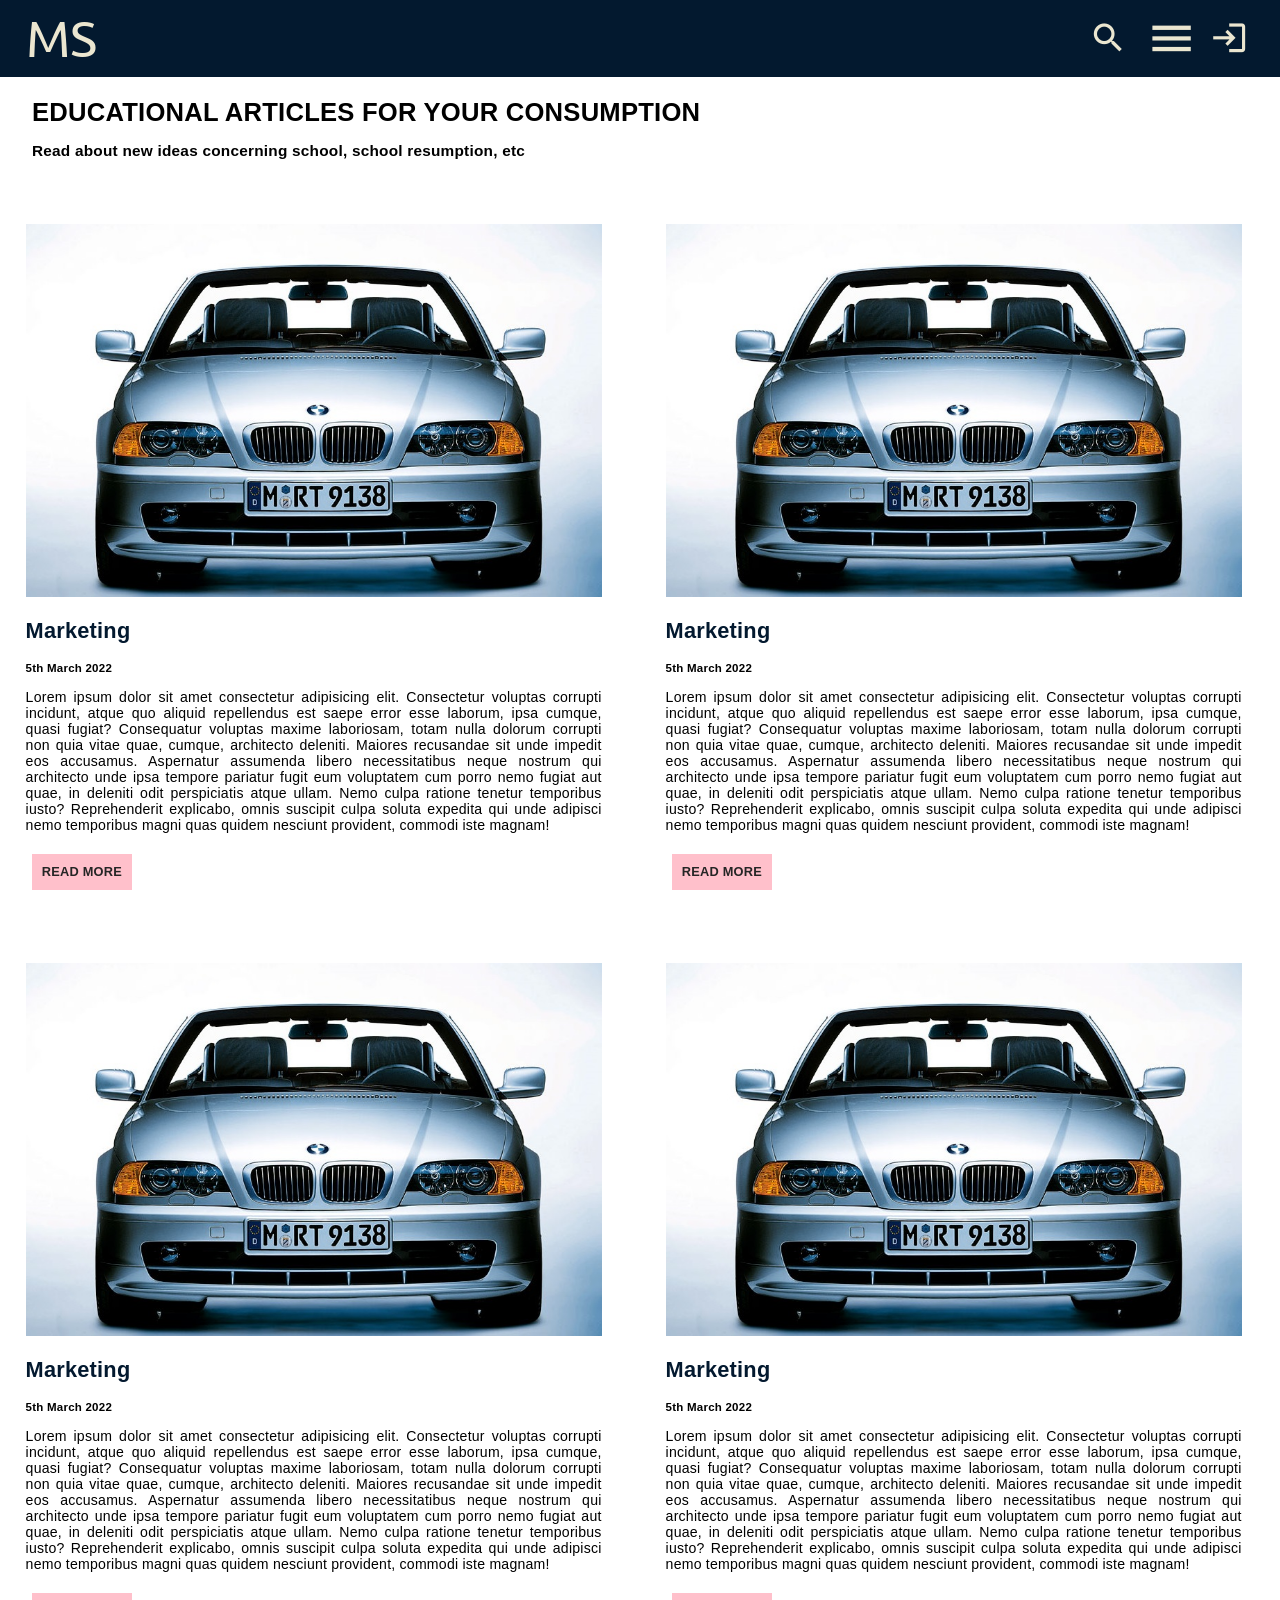
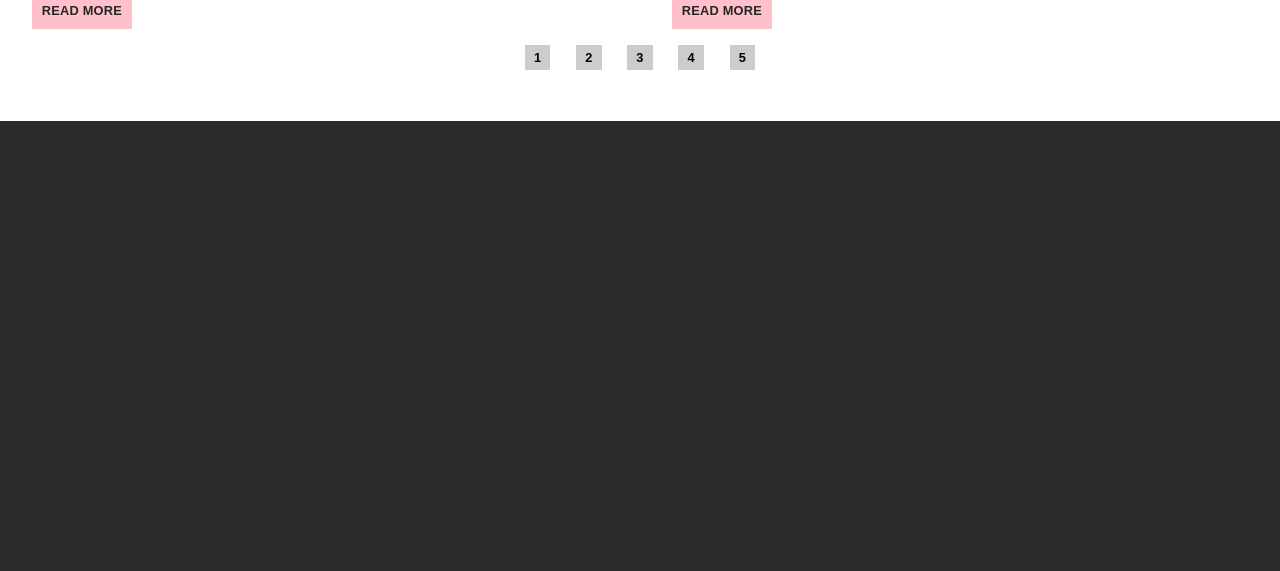
==== commit 3bcb560c: "major change done to minimal functionalities and use to map to display elements." ====
--- a/index.html
+++ b/index.html
@@ -1,376 +1,357 @@
 <!DOCTYPE html>
 <html lang="en">
-    <head>
-        <meta charset="UTF-8">
-        <meta http-equiv="X-UA-Compatible" content="IE=edge">
-        <meta name="viewport" content="width=device-width, initial-scale=1.0">
-        <title>Mfoniso Blog</title>
-        <link rel="stylesheet" href="style.css">
-        <link href="https://fonts.googleapis.com/css?family=Material+Icons|Material+Icons+Outlined|Material+Icons+Two+Tone|Material+Icons+Round|Material+Icons+Sharp" rel="stylesheet">
-    </head>
-    <body>
-            <div id="index-section">
-                <header>
-                    <div class="logo">MS</div>
-                    <div class="nav-bar">
-                        <a href="#">Home</a>
-                        <a href="#">About</a>
-                        <a href="#">Resources</a>
-                        <a href="https://mfonisoukpabio.vercel.app/">Portfolio</a>
-                    </div>
-                    
-                    <div class="cornerBar">
-                            <span class="material-icons-outlined" id="search-btn">search</span>
-                            <div class="searchBar">
-                                <input type="text" placeholder="Search Blog...">
-                                <span class="material-icons-outlined" id="search-btn-real">search</span>
-                            </div>
-                        <span class="material-icons-outlined" id="menu-bar">menu</span>
-                        <span class="material-icons-outlined" id="close-bar">close</span>
-                        <span id="adminLogin"class="material-icons-outlined" title="Admin Login">login</span>
-                        <!-- <div class="connect-buttons">
+
+<head>
+    <meta charset="UTF-8">
+    <meta http-equiv="X-UA-Compatible" content="IE=edge">
+    <meta name="viewport" content="width=device-width, initial-scale=1.0">
+    <title>Mfoniso Blog</title>
+    <link rel="stylesheet" href="style.css">
+    <link
+        href="https://fonts.googleapis.com/css?family=Material+Icons|Material+Icons+Outlined|Material+Icons+Two+Tone|Material+Icons+Round|Material+Icons+Sharp"
+        rel="stylesheet">
+</head>
+
+<body>
+    <div id="index-section">
+        <header>
+            <div class="logo">MS</div>
+            <div class="nav-bar">
+                <a href="#">Home</a>
+                <a href="#">About</a>
+                <a href="#">Resources</a>
+                <a href="https://mfonisoukpabio.vercel.app/">Portfolio</a>
+            </div>
+
+            <div class="cornerBar">
+                <span class="material-icons-outlined" id="search-btn">search</span>
+                <div class="searchBar">
+                    <input type="text" placeholder="Search Blog...">
+                    <span class="material-icons-outlined" id="search-btn-real">search</span>
+                </div>
+                <span class="material-icons-outlined" id="menu-bar">menu</span>
+                <span class="material-icons-outlined" id="close-bar">close</span>
+                <span id="adminLogin" class="material-icons-outlined" title="Admin Login">login</span>
+                <!-- <div class="connect-buttons">
 
                         </div> -->
-                        <!-- <button>GET STARTED</button> -->
-                    </div>
-                        
-                </header>
-                <section class="blog-page">
-                    <h1 class="title">Educational Articles for your consumption</h1>
-                    <p class="addiTitle">Read about new ideas concerning school, school resumption, etc</p>
-                    <div class="blog-skin">
-                        <div class="blog-section">
-                            <img src="./images/BMW.jpg" id='image1' alt="BMW CAR">
-                            <h2 class="topic" id="topic">Marketing</h2>
-                            <div class="metadata"><h4 class="date">5th March 2022</h4></div>
-                            <p class="blog-post" id="blog-post">Lorem ipsum dolor sit amet consectetur adipisicing elit. 
-                                Consectetur voluptas corrupti incidunt, atque quo aliquid repellendus est 
-                                saepe error esse laborum, ipsa cumque, quasi fugiat? Consequatur voluptas maxime 
-                                laboriosam, totam nulla dolorum corrupti non quia vitae quae, cumque, architecto deleniti. 
-                                Maiores recusandae sit unde impedit eos accusamus. Aspernatur assumenda libero necessitatibus 
-                                neque nostrum qui architecto unde ipsa tempore pariatur fugit eum voluptatem cum porro nemo fugiat 
-                                aut quae, in deleniti odit perspiciatis atque ullam. Nemo culpa ratione tenetur temporibus iusto? 
-                                Reprehenderit explicabo, omnis suscipit culpa soluta expedita qui unde adipisci nemo temporibus magni 
-                                quas quidem nesciunt provident, commodi iste magnam!</p>
-                                <div class="formatPOST">
-                                    <a href="article.html" target="_blank""><div class="read-more">READ MORE</div></a>
-                                </div>
+                <!-- <button>GET STARTED</button> -->
+            </div>
+
+        </header>
+        <section class="blog-page">
+            <h1 class="title">Educational Articles for your consumption</h1>
+            <p class="addiTitle">Read about new ideas concerning school, school resumption, etc</p>
+            <div class="blog-skin">
+                <div class="blog-section">
+                    <img src="./images/BMW.jpg" id='image1' alt="BMW CAR">
+                    <h2 class="topic" id="topic">Marketing</h2>
+                    <div class="metadata">
+                        <h4 class="date">5th March 2022</h4>
+                    </div>
+                    <p class="blog-post" id="blog-post">Lorem ipsum dolor sit amet consectetur adipisicing elit.
+                        Consectetur voluptas corrupti incidunt, atque quo aliquid repellendus est
+                        saepe error esse laborum, ipsa cumque, quasi fugiat? Consequatur voluptas maxime
+                        laboriosam, totam nulla dolorum corrupti non quia vitae quae, cumque, architecto deleniti.
+                        Maiores recusandae sit unde impedit eos accusamus. Aspernatur assumenda libero necessitatibus
+                        neque nostrum qui architecto unde ipsa tempore pariatur fugit eum voluptatem cum porro nemo
+                        fugiat
+                        aut quae, in deleniti odit perspiciatis atque ullam. Nemo culpa ratione tenetur temporibus
+                        iusto?
+                        Reprehenderit explicabo, omnis suscipit culpa soluta expedita qui unde adipisci nemo temporibus
+                        magni
+                        quas quidem nesciunt provident, commodi iste magnam!</p>
+                    <div class="formatPOST">
+                        <div class="read-more">READ MORE</div>
+                    </div>
+                </div>
+                <div class="blog-section">
+                    <img src="./images/BMW.jpg" id='image1' alt="BMW CAR">
+                    <h2 class="topic">Marketing</h2>
+                    <div class="metadata">
+                        <h4 class="date">5th March 2022</h4>
+                    </div>
+                    <p class="blog-post">Lorem ipsum dolor sit amet consectetur adipisicing elit.
+                        Consectetur voluptas corrupti incidunt, atque quo aliquid repellendus est
+                        saepe error esse laborum, ipsa cumque, quasi fugiat? Consequatur voluptas maxime
+                        laboriosam, totam nulla dolorum corrupti non quia vitae quae, cumque, architecto deleniti.
+                        Maiores recusandae sit unde impedit eos accusamus. Aspernatur assumenda libero necessitatibus
+                        neque nostrum qui architecto unde ipsa tempore pariatur fugit eum voluptatem cum porro nemo
+                        fugiat
+                        aut quae, in deleniti odit perspiciatis atque ullam. Nemo culpa ratione tenetur temporibus
+                        iusto?
+                        Reprehenderit explicabo, omnis suscipit culpa soluta expedita qui unde adipisci nemo temporibus
+                        magni
+                        quas quidem nesciunt provident, commodi iste magnam!</p>
+                    <div class="formatPOST">
+                        <div class="read-more">READ MORE</div>
+                    </div>
+                </div>
+                <div class="blog-section">
+                    <img src="./images/BMW.jpg" id='image1' alt="BMW CAR">
+                    <h2 class="topic">Marketing</h2>
+                    <div class="metadata">
+                        <h4 class="date">5th March 2022</h4>
+                    </div>
+                    <p class="blog-post">Lorem ipsum dolor sit amet consectetur adipisicing elit.
+                        Consectetur voluptas corrupti incidunt, atque quo aliquid repellendus est
+                        saepe error esse laborum, ipsa cumque, quasi fugiat? Consequatur voluptas maxime
+                        laboriosam, totam nulla dolorum corrupti non quia vitae quae, cumque, architecto deleniti.
+                        Maiores recusandae sit unde impedit eos accusamus. Aspernatur assumenda libero necessitatibus
+                        neque nostrum qui architecto unde ipsa tempore pariatur fugit eum voluptatem cum porro nemo
+                        fugiat
+                        aut quae, in deleniti odit perspiciatis atque ullam. Nemo culpa ratione tenetur temporibus
+                        iusto?
+                        Reprehenderit explicabo, omnis suscipit culpa soluta expedita qui unde adipisci nemo temporibus
+                        magni
+                        quas quidem nesciunt provident, commodi iste magnam!</p>
+                    <div class="formatPOST">
+                        <div class="read-more">READ MORE</div>
+                    </div>
+                </div>
+
+                <div class="blog-section">
+                    <img src="./images/BMW.jpg" id='image1' alt="BMW CAR">
+                    <h2 class="topic">Marketing</h2>
+                    <div class="metadata">
+                        <h4 class="date">5th March 2022</h4>
+                    </div>
+                    <p class="blog-post">Lorem ipsum dolor sit amet consectetur adipisicing elit.
+                        Consectetur voluptas corrupti incidunt, atque quo aliquid repellendus est
+                        saepe error esse laborum, ipsa cumque, quasi fugiat? Consequatur voluptas maxime
+                        laboriosam, totam nulla dolorum corrupti non quia vitae quae, cumque, architecto deleniti.
+                        Maiores recusandae sit unde impedit eos accusamus. Aspernatur assumenda libero necessitatibus
+                        neque nostrum qui architecto unde ipsa tempore pariatur fugit eum voluptatem cum porro nemo
+                        fugiat
+                        aut quae, in deleniti odit perspiciatis atque ullam. Nemo culpa ratione tenetur temporibus
+                        iusto?
+                        Reprehenderit explicabo, omnis suscipit culpa soluta expedita qui unde adipisci nemo temporibus
+                        magni
+                        quas quidem nesciunt provident, commodi iste magnam!</p>
+                    <div class="formatPOST">
+                        <div class="read-more">READ MORE</div>
+                    </div>
+                </div>
+
+            </div>
+
+
+
+            <div class="page-count">
+                <div class="pages">1</div>
+                <div class="pages">2</div>
+                <div class="pages">3</div>
+                <div class="pages">4</div>
+                <div class="pages">5</div>
+            </div>
+        </section>
+
+        <footer>
+
+        </footer>
+
+
+    </div>
+
+
+
+    <div id="admin-section">
+        <header>
+            <div class="logo">MS</div>
+            <div class="nav-bar">
+                <a href="#">Home</a>
+                <a href="#">About</a>
+                <a href="#">Resources</a>
+                <a href="https://mfonisoukpabio.vercel.app/">Portfolio</a>
+            </div>
+
+            <div class="cornerBar">
+                <span class="material-icons-outlined" id="search-btn" title="Search">search</span>
+                <div class="searchBar">
+                    <input type="text" placeholder="Search Blog...">
+                    <span class="material-icons-outlined" id="search-btn-real" title="Search">search</span>
+                </div>
+                <span class="material-icons-outlined" id="menu-bar" title="Menu">menu</span>
+                <span class="material-icons-outlined" id="close-bar" title="Search">close</span>
+                <span class="material-icons-outlined" id="addPost-bar" title="Add Post">post_add</span>
+                <span class="material-icons-outlined" id="adminLogout" title="Admin Logout">logout</span>
+            </div>
+
+        </header>
+        <section class="blog-page">
+            <h1 class="title">Educational Articles for your consumption</h1>
+            <p class="addiTitle">Read about new ideas concerning school, school resumption, etc</p>
+
+            <div class="blog-skin">
+
+                <form class="editSection">
+                    <span class="material-icons-outlined" id="close-editSection" title="Close">close</span>
+                    <div class="inputTopic">
+                        <label for="">Add Topic:</label>
+                        <input type="text" id="inputTopic">
+                    </div>
+                    <div class="inputImage">
+                        <label for="image">Input Image:</label>
+                        <input type="file" id="inputImage" accept=".png, .jpg" capture="" value="src" />
+
+                    </div>
+                    <div class="inputText">
+                        <label for="">Add Text:</label>
+                        <textarea name="" id="inputText"></textarea>
+                    </div>
+
+                    <button id="submitNewPostBtn">SUBMIT</button>
+                </form>
+            </div>
+
+            <div class="page-count">
+                <div class="pages">1</div>
+                <div class="pages">2</div>
+                <div class="pages">3</div>
+                <div class="pages">4</div>
+                <div class="pages">5</div>
+            </div>
+
+        </section>
+        <footer>
+
+        </footer>
+    </div>
+
+
+
+    <div id="article-section">
+        <header>
+            <div class="logo">MS</div>
+            <div class="nav-bar">
+                <a href="#">Home</a>
+                <a href="#">About</a>
+                <a href="#">Resources</a>
+                <a href="https://mfonisoukpabio.vercel.app/">Portfolio</a>
+            </div>
+
+            <div class="cornerBar">
+                <span class="material-icons-outlined" id="search-btn">search</span>
+                <div class="searchBar">
+                    <input type="text" placeholder="Search Blog...">
+                    <span class="material-icons-outlined" id="search-btn-real">search</span>
+                </div>
+                <span class="material-icons-outlined" id="menu-bar">menu</span>
+                <span class="material-icons-outlined" id="close-bar">close</span>
+                <span id="adminLogin" class="material-icons-outlined" title="Admin Login">login</span>
+                <!-- <div class="connect-buttons">
+
+                        </div> -->
+                <!-- <button>GET STARTED</button> -->
+            </div>
+
+        </header>
+
+        <!-- POST CONTENT -->
+        <section class="article-main">
+            <div class="category">Marketing</div>
+            <h2 class="article-topic">Marketing Proper within a given period </h2>
+            <div class="meta-section">
+                <div class="material-icons-round">person</div>John Winifred <div class="material-icons-outlined">
+                    schedule</div>12th March, 2025<div class="material-icons-outlined">question_answer</div>21
+            </div>
+            <img src="./images/BMW.jpg" id='image1' alt="BMW CAR">
+            <div class="article-body">
+                <p><span>Lorem</span> ipsum dolor sit amet consectetur adipisicing elit.
+                    Consectetur voluptas corrupti incidunt, atque quo aliquid repellendus est
+                    saepe error esse laborum, ipsa cumque, quasi fugiat? Consequatur voluptas maxime
+                    <i>laboriosam, totam nulla dolorum corrupti non quia vitae quae, cumque, architecto deleniti.
+                        Maiores recusandae sit unde impedit eos accusamus. Aspernatur assumenda libero necessitatibus
+                        neque nostrum qui architecto unde ipsa tempore pariatur fugit eum voluptatem cum porro nemo
+                        fugiat
+                        aut quae, in deleniti odit perspiciatis atque ullam. Nemo culpa ratione tenetur temporibus
+                        iusto?
+                        Reprehenderit explicabo, omnis suscipit </i> culpa soluta expedita qui unde adipisci nemo
+                    temporibus magni
+                    quas quidem nesciunt provident, commodi iste magnam</p>
+                <p><span>Lorem</span> ipsum dolor sit amet consectetur adipisicing elit.
+                    Consectetur voluptas corrupti incidunt, atque quo aliquid repellendus est
+                    saepe error esse laborum, ipsa cumque, quasi fugiat? Consequatur voluptas maxime
+                    laboriosam, totam nulla dolorum corrupti non quia vitae quae, cumque, architecto deleniti.
+                    Maiores recusandae sit unde impedit eos accusamus. Aspernatur assumenda libero necessitatibus
+                    neque nostrum qui architecto unde ipsa tempore pariatur fugit eum voluptatem cum porro nemo fugiat
+                    aut quae, in deleniti odit perspiciatis atque ullam. Nemo culpa ratione tenetur temporibus iusto?
+                    Reprehenderit explicabo, omnis suscipit culpa soluta expedita qui unde adipisci nemo temporibus
+                    magni
+                    quas quidem nesciunt provident, commodi iste magnam</p>
+                <p><span>Lorem</span> ipsum dolor sit amet consectetur adipisicing elit.
+                    Consectetur voluptas corrupti incidunt, atque quo aliquid repellendus est
+                    saepe error esse laborum, ipsa cumque, quasi fugiat? Consequatur voluptas maxime
+                    laboriosam, totam nulla dolorum corrupti non quia vitae quae, cumque, architecto deleniti.
+                    Maiores recusandae sit unde impedit eos accusamus. Aspernatur assumenda libero necessitatibus
+                    neque nostrum qui architecto unde ipsa tempore pariatur fugit eum voluptatem cum porro nemo fugiat
+                    aut quae, in deleniti odit perspiciatis atque ullam. Nemo culpa ratione tenetur temporibus iusto?
+                    Reprehenderit explicabo, omnis suscipit culpa soluta expedita qui unde adipisci nemo temporibus
+                    magni
+                    quas quidem nesciunt provident, commodi iste magnam</p>
+
+                <div class="author">
+                    <img src="./images/profile.jpg" alt="Image of Author">
+                    <div class="about-author">
+                        <h3>John Winifred</h3>
+                        <p>Lorem ipsum dolor sit, amet consectetur adipisicing elit. Qui, cumque? adipisicing elit. Qui,
+                            cumque </p>
+                        <div class="author-id">
+                            <a href="#">
+                                <div class="material-icons-outlined">facebook</div>
+                            </a>
+                            <a href="#">
+                                <div class="material-icons-outlined">whatsapp</div>
+                            </a>
+                            <a href="#">
+                                <div class="material-icons-outlined">call</div>
+                            </a>
                         </div>
-                        <div class="blog-section">
-                            <img src="./images/BMW.jpg" id='image1' alt="BMW CAR">
-                            <h2 class="topic">Marketing</h2>
-                            <div class="metadata"><h4 class="date">5th March 2022</h4></div>
-                            <p class="blog-post">Lorem ipsum dolor sit amet consectetur adipisicing elit. 
-                                Consectetur voluptas corrupti incidunt, atque quo aliquid repellendus est 
-                                saepe error esse laborum, ipsa cumque, quasi fugiat? Consequatur voluptas maxime 
-                                laboriosam, totam nulla dolorum corrupti non quia vitae quae, cumque, architecto deleniti. 
-                                Maiores recusandae sit unde impedit eos accusamus. Aspernatur assumenda libero necessitatibus 
-                                neque nostrum qui architecto unde ipsa tempore pariatur fugit eum voluptatem cum porro nemo fugiat 
-                                aut quae, in deleniti odit perspiciatis atque ullam. Nemo culpa ratione tenetur temporibus iusto? 
-                                Reprehenderit explicabo, omnis suscipit culpa soluta expedita qui unde adipisci nemo temporibus magni 
-                                quas quidem nesciunt provident, commodi iste magnam!</p>
-                                <div class="formatPOST">
-                                    <a href="article.html" target="_blank""><div class="read-more">READ MORE</div></a>
-                                </div>
-                        </div>
-                        <div class="blog-section">
-                            <img src="./images/BMW.jpg" id='image1' alt="BMW CAR">
-                            <h2 class="topic">Marketing</h2>
-                            <div class="metadata"><h4 class="date">5th March 2022</h4></div>
-                            <p class="blog-post">Lorem ipsum dolor sit amet consectetur adipisicing elit. 
-                                Consectetur voluptas corrupti incidunt, atque quo aliquid repellendus est 
-                                saepe error esse laborum, ipsa cumque, quasi fugiat? Consequatur voluptas maxime 
-                                laboriosam, totam nulla dolorum corrupti non quia vitae quae, cumque, architecto deleniti. 
-                                Maiores recusandae sit unde impedit eos accusamus. Aspernatur assumenda libero necessitatibus 
-                                neque nostrum qui architecto unde ipsa tempore pariatur fugit eum voluptatem cum porro nemo fugiat 
-                                aut quae, in deleniti odit perspiciatis atque ullam. Nemo culpa ratione tenetur temporibus iusto? 
-                                Reprehenderit explicabo, omnis suscipit culpa soluta expedita qui unde adipisci nemo temporibus magni 
-                                quas quidem nesciunt provident, commodi iste magnam!</p>
-                                <div class="formatPOST">
-                                    <a href="article.html" target="_blank""><div class="read-more">READ MORE</div></a>
-                                </div>
-                        </div>
-
-                        <div class="blog-section">
-                            <img src="./images/BMW.jpg" id='image1' alt="BMW CAR">
-                            <h2 class="topic">Marketing</h2>
-                            <div class="metadata"><h4 class="date">5th March 2022</h4></div>
-                            <p class="blog-post">Lorem ipsum dolor sit amet consectetur adipisicing elit. 
-                                Consectetur voluptas corrupti incidunt, atque quo aliquid repellendus est 
-                                saepe error esse laborum, ipsa cumque, quasi fugiat? Consequatur voluptas maxime 
-                                laboriosam, totam nulla dolorum corrupti non quia vitae quae, cumque, architecto deleniti. 
-                                Maiores recusandae sit unde impedit eos accusamus. Aspernatur assumenda libero necessitatibus 
-                                neque nostrum qui architecto unde ipsa tempore pariatur fugit eum voluptatem cum porro nemo fugiat 
-                                aut quae, in deleniti odit perspiciatis atque ullam. Nemo culpa ratione tenetur temporibus iusto? 
-                                Reprehenderit explicabo, omnis suscipit culpa soluta expedita qui unde adipisci nemo temporibus magni 
-                                quas quidem nesciunt provident, commodi iste magnam!</p>
-                                <div class="formatPOST">
-                                    <a href="article.html" target="_blank""><div class="read-more">READ MORE</div></a>
-                                </div>
-                        </div>
-                    
-                    </div>
-
-                        
-                    
-                    <div class="page-count">
-                        <div class="pages">1</div>
-                        <div class="pages">2</div>
-                        <div class="pages">3</div>
-                        <div class="pages">4</div>
-                        <div class="pages">5</div>
-                    </div>
-                </section>
-                
-                    <footer>
-
-                    </footer>
-
-             
-            </div>
-
-
-
-            <div id="admin-section">
-                <header>
-                    <div class="logo">MS</div>
-                    <div class="nav-bar">
-                        <a href="#">Home</a>
-                        <a href="#">About</a>
-                        <a href="#">Resources</a>
-                        <a href="https://mfonisoukpabio.vercel.app/">Portfolio</a>
-                    </div>
-                    
-                    <div class="cornerBar">
-                            <span class="material-icons-outlined" id="search-btn" title="Search">search</span>
-                            <div class="searchBar">
-                                <input type="text" placeholder="Search Blog...">
-                                <span class="material-icons-outlined" id="search-btn-real" title="Search">search</span>
-                            </div>
-                        <span class="material-icons-outlined" id="menu-bar" title="Menu">menu</span>
-                        <span class="material-icons-outlined" id="close-bar" title="Search">close</span>
-                        <span class="material-icons-outlined" id="addPost-bar" title="Add Post">post_add</span>
-                        <span class="material-icons-outlined" id="adminLogout" title="Admin Logout">logout</span>
-                    </div>
-                        
-                </header>
-                <section class="blog-page">
-                    <h1 class="title">Educational Articles for your consumption</h1>
-                    <p class="addiTitle">Read about new ideas concerning school, school resumption, etc</p>
-                    
-                    <div class="blog-skin">
-                        <div class="blog-section">
-                            <img src="./images/BMW.jpg" id='image1' alt="BMW CAR">
-                            <h2 class="topic">Marketing</h2>
-                            <div class="metadata"><h4 class="date">5th March 2022</h4></div>
-                            <p class="blog-post">Lorem ipsum dolor sit amet consectetur adipisicing elit. 
-                                Consectetur voluptas corrupti incidunt, atque quo aliquid repellendus est 
-                                saepe error esse laborum, ipsa cumque, quasi fugiat? Consequatur voluptas maxime 
-                                laboriosam, totam nulla dolorum corrupti non quia vitae quae, cumque, architecto deleniti. 
-                                Maiores recusandae sit unde impedit eos accusamus. Aspernatur assumenda libero necessitatibus 
-                                neque nostrum qui architecto unde </p>
-                            <div class="formatPOST">
-                                <a href="article.html" target="_blank""><div class="read-more">READ MORE</div></a>
-                                <div class="editPost">EDIT POST</div>
-                                <div class="deletePost">DELETE POST</div>
+                    </div>
+                </div>
+            </div>
+
+
+            <!-- POST CONTENT -->
+
+            <!-- PREVIOUS POST SECTION -->
+            <div class="posts-count">
+                <div class="previous-next">
+                    <a href="#">
+                        <div>
+                            < Previous Post </div> </a> <a href="#">
+                                <div> Next Post > </div>
+                    </a>
+                </div>
+                <div class="previous-next-topic">
+                    <a href="#">
+                        <div class="previous-post">Lorem ipsum dolor sit amet consectetur adipisicing elit. Perferendis
+                            atque?</div>
+                    </a>
+                    <a href="#">
+                        <div class="next-post">Lorem ipsum dolor sit, amet consectetur adipisicing elit.</div>
+                    </a>
+                </div>
+            </div>
+            <!-- PREVIOUS POST SECTION -->
+
+
+            <!-- COMMENT SECTION -->
+            <div class="comment-section">
+                <h3>Leave a comment</h3>
+                <div class="comment-and-reply">
+                    <div id="commentBoxforReaction">
+                        <div class="comments-section-real">
+                            <div class="userName">MFONISO</div>
+                            <div class="comment-body">Lorem ipsum dolor sit amet consectetur adipisicing elit.
+                                Aliquam, molestiae voluptate. Quas odio inventore repudiandae corporis autem pariatur
+                                debitis dolore?
                             </div>
                         </div>
-
-                        <form class="editSection">
-                            <span class="material-icons-outlined" id="close-editSection" title="Close">close</span>
-                            <div class="inputTopic"> 
-                                <label for="">Add Topic:</label>
-                                <input type="text" id="inputTopic">
-                            </div>
-                            <div class="inputImage">
-                                <label for="image">Input Image:</label>
-                                <input type="file" id="inputImage" accept=".png, .jpg" capture="" value="src" />
-
-                            </div>
-                            <div class="inputText">
-                                <label for="">Add Text:</label>
-                                <textarea name="" id="inputText"></textarea>
-                            </div>
-
-                            <button id="submitNewPostBtn">SUBMIT</button>
-                        </form>
-                        <div class="blog-section">
-                            <img src="./images/BMW.jpg" id='image1' alt="BMW CAR">
-                            <h2 class="topic">Marketing</h2>
-                            <div class="metadata"><h4 class="date">5th March 2022</h4></div>
-                            <p class="blog-post">Lorem ipsum dolor sit amet consectetur adipisicing elit. 
-                                Consectetur voluptas corrupti incidunt, atque quo aliquid repellendus est 
-                                saepe error esse laborum, ipsa cumque, quasi fugiat? Consequatur voluptas maxime 
-                                laboriosam, totam nulla dolorum corrupti non quia vitae quae, cumque, architecto deleniti. 
-                                Maiores recusandae sit unde impedit eos accusamus. Aspernatur assumenda libero necessitatibus 
-                                neque nostrum qui architecto unde </p>
-                            <div class="formatPOST">
-                                <a href="article.html" target="_blank""><div class="read-more">READ MORE</div></a>
-                                <div class="editPost">EDIT POST</div>
-                                <div class="deletePost">DELETE POST</div>
-                            </div>
-                        </div>
-                        <div class="blog-section">
-                            <img src="./images/BMW.jpg" id='image1' alt="BMW CAR">
-                            <h2 class="topic">Marketing</h2>
-                            <div class="metadata"><h4 class="date">5th March 2022</h4></div>
-                            <p class="blog-post">Lorem ipsum dolor sit amet consectetur adipisicing elit. 
-                                Consectetur voluptas corrupti incidunt, atque quo aliquid repellendus est 
-                                saepe error esse laborum, ipsa cumque, quasi fugiat? Consequatur voluptas maxime 
-                                laboriosam, totam nulla dolorum corrupti non quia vitae quae, cumque, architecto deleniti. 
-                                Maiores recusandae sit unde impedit eos accusamus. Aspernatur assumenda libero necessitatibus 
-                                neque nostrum qui architecto unde </p>
-                            <div class="formatPOST">
-                                <a href="article.html" target="_blank""><div class="read-more">READ MORE</div></a>
-                                <div class="editPost">EDIT POST</div>
-                                <div class="deletePost">DELETE POST</div>
-                            </div>
-                        </div>
-                        <div class="blog-section">
-                            <img src="./images/BMW.jpg" id='image1' alt="BMW CAR">
-                            <h2 class="topic">Marketing</h2>
-                            <div class="metadata"><h4 class="date">5th March 2022</h4></div>
-                            <p class="blog-post">Lorem ipsum dolor sit amet consectetur adipisicing elit. 
-                                Consectetur voluptas corrupti incidunt, atque quo aliquid repellendus est 
-                                saepe error esse laborum, ipsa cumque, quasi fugiat? Consequatur voluptas maxime 
-                                laboriosam, totam nulla dolorum corrupti non quia vitae quae, cumque, architecto deleniti. 
-                                Maiores recusandae sit unde impedit eos accusamus. Aspernatur assumenda libero necessitatibus 
-                                neque nostrum qui architecto unde </p>
-                            <div class="formatPOST">
-                                <a href="article.html" target="_blank""><div class="read-more">READ MORE</div></a>
-                                <div class="editPost">EDIT POST</div>
-                                <div class="deletePost">DELETE POST</div>
-                            </div>
-                        </div>
-                    
-
-                        
-                    </div>
-                    
-                    <div class="page-count">
-                        <div class="pages">1</div>
-                        <div class="pages">2</div>
-                        <div class="pages">3</div>
-                        <div class="pages">4</div>
-                        <div class="pages">5</div>
-                    </div>
-                    
-                </section>
-                <footer>
-
-                </footer>
-            </div>
-
-
-
-            <div id="article-section">
-                <header>
-                    <div class="logo">MS</div>
-                    <div class="nav-bar">
-                        <a href="#">Home</a>
-                        <a href="#">About</a>
-                        <a href="#">Resources</a>
-                        <a href="https://mfonisoukpabio.vercel.app/">Portfolio</a>
-                    </div>
-                    
-                    <div class="cornerBar">
-                            <span class="material-icons-outlined" id="search-btn">search</span>
-                            <div class="searchBar">
-                                <input type="text" placeholder="Search Blog...">
-                                <span class="material-icons-outlined" id="search-btn-real">search</span>
-                            </div>
-                        <span class="material-icons-outlined" id="menu-bar">menu</span>
-                        <span class="material-icons-outlined" id="close-bar">close</span>
-                        <span id="adminLogin"class="material-icons-outlined" title="Admin Login">login</span>
-                        <!-- <div class="connect-buttons">
-
-                        </div> -->
-                        <!-- <button>GET STARTED</button> -->
-                    </div>
-                        
-                </header>
-
-                <!-- POST CONTENT -->
-                <section class="article-main">
-                        <div class="category">Marketing</div>
-                        <h2 class="article-topic">Marketing Proper within a given period </h2>
-                        <div class="meta-section"><div class="material-icons-round">person</div>John Winifred <div class="material-icons-outlined">schedule</div>12th March, 2025<div class="material-icons-outlined">question_answer</div>21</div>
-                        <img src="./images/BMW.jpg" id='image1' alt="BMW CAR">
-                        <div class="article-body">
-                            <p><span>Lorem</span> ipsum dolor sit amet consectetur adipisicing elit. 
-                                Consectetur voluptas corrupti incidunt, atque quo aliquid repellendus est 
-                                saepe error esse laborum, ipsa cumque, quasi fugiat? Consequatur voluptas maxime 
-                                <i>laboriosam, totam nulla dolorum corrupti non quia vitae quae, cumque, architecto deleniti. 
-                                    Maiores recusandae sit unde impedit eos accusamus. Aspernatur assumenda libero necessitatibus 
-                                    neque nostrum qui architecto unde ipsa tempore pariatur fugit eum voluptatem cum porro nemo fugiat 
-                                    aut quae, in deleniti odit perspiciatis atque ullam. Nemo culpa ratione tenetur temporibus iusto? 
-                                    Reprehenderit explicabo, omnis suscipit </i> culpa soluta expedita qui unde adipisci nemo temporibus magni 
-                                quas quidem nesciunt provident, commodi iste magnam</p>
-                            <p><span>Lorem</span> ipsum dolor sit amet consectetur adipisicing elit. 
-                                    Consectetur voluptas corrupti incidunt, atque quo aliquid repellendus est 
-                                    saepe error esse laborum, ipsa cumque, quasi fugiat? Consequatur voluptas maxime 
-                                    laboriosam, totam nulla dolorum corrupti non quia vitae quae, cumque, architecto deleniti. 
-                                    Maiores recusandae sit unde impedit eos accusamus. Aspernatur assumenda libero necessitatibus 
-                                    neque nostrum qui architecto unde ipsa tempore pariatur fugit eum voluptatem cum porro nemo fugiat 
-                                    aut quae, in deleniti odit perspiciatis atque ullam. Nemo culpa ratione tenetur temporibus iusto? 
-                                    Reprehenderit explicabo, omnis suscipit culpa soluta expedita qui unde adipisci nemo temporibus magni 
-                                    quas quidem nesciunt provident, commodi iste magnam</p>
-                            <p><span>Lorem</span> ipsum dolor sit amet consectetur adipisicing elit. 
-                                        Consectetur voluptas corrupti incidunt, atque quo aliquid repellendus est 
-                                        saepe error esse laborum, ipsa cumque, quasi fugiat? Consequatur voluptas maxime 
-                                        laboriosam, totam nulla dolorum corrupti non quia vitae quae, cumque, architecto deleniti. 
-                                        Maiores recusandae sit unde impedit eos accusamus. Aspernatur assumenda libero necessitatibus 
-                                        neque nostrum qui architecto unde ipsa tempore pariatur fugit eum voluptatem cum porro nemo fugiat 
-                                        aut quae, in deleniti odit perspiciatis atque ullam. Nemo culpa ratione tenetur temporibus iusto? 
-                                        Reprehenderit explicabo, omnis suscipit culpa soluta expedita qui unde adipisci nemo temporibus magni 
-                                        quas quidem nesciunt provident, commodi iste magnam</p>
-
-                            <div class="author">
-                                <img src="./images/profile.jpg" alt="Image of Author">
-                                <div class="about-author">
-                                    <h3>John Winifred</h3>
-                                    <p>Lorem ipsum dolor sit, amet consectetur adipisicing elit. Qui, cumque? adipisicing elit. Qui, cumque </p>
-                                    <div class="author-id">
-                                        <a href="#"><div class="material-icons-outlined">facebook</div></a>
-                                        <a href="#"><div class="material-icons-outlined">whatsapp</div></a>
-                                        <a href="#"><div class="material-icons-outlined">call</div></a>
-                                    </div>
-                                </div>
-                            </div>
-                        </div>
-
-
-                    <!-- POST CONTENT -->
-
-                    <!-- PREVIOUS POST SECTION -->
-                        <div class="posts-count">
-                            <div class="previous-next">
-                                <a href="#"><div> < Previous Post </div></a>
-                                <a href="#"><div> Next Post > </div></a>
-                            </div>
-                            <div class="previous-next-topic">
-                                <a href="#"><div class="previous-post">Lorem ipsum dolor sit amet consectetur adipisicing elit. Perferendis atque?</div></a>
-                                <a href="#"><div class="next-post">Lorem ipsum dolor sit, amet consectetur adipisicing elit.</div></a>
-                            </div>
-                        </div>
-                        <!-- PREVIOUS POST SECTION -->
-
-
-                        <!-- COMMENT SECTION -->
-                        <div class="comment-section">
-                            <h3>Leave a comment</h3>
-                            <div class="comment-and-reply">
-                                <div id="commentBoxforReaction">
-                                    <div class="comments-section-real">
-                                        <div class="userName">MFONISO</div>
-                                        <div class="comment-body">Lorem ipsum dolor sit amet consectetur adipisicing elit. 
-                                            Aliquam, molestiae voluptate. Quas odio inventore repudiandae corporis autem pariatur debitis dolore?
-                                        </div>
-                                    </div>
-                                    <div class="reactions">Like edit reply</div>
-                                </div>
-                                
-                                <!-- <div id="commentBoxforReaction">
+                        <div class="reactions">Like edit reply</div>
+                    </div>
+
+                    <!-- <div id="commentBoxforReaction">
                                     <div class="reply">
                                         <div class ="userNameComment"> Samuel </div>
                                         <div class="reply-body">Lorem ipsum dolor sit amet consectetur adipisicing elit. 
@@ -378,42 +359,44 @@
                                         </div>
                                     </div>
                                 </div> -->
+                </div>
+                <div class="comment-and-reply">
+                    <div id="commentBoxforReaction">
+                        <div class="comments-section-real">
+                            <div class="userName">MFONISO</div>
+                            <div class="comment-body">Lorem ipsum dolor sit amet consectetur adipisicing elit.
+                                Aliquam, molestiae voluptate. Quas odio inventore repudiandae corporis autem pariatur
+                                debitis dolore?
                             </div>
-                            <div class="comment-and-reply">
-                                <div id="commentBoxforReaction">
-                                    <div class="comments-section-real">
-                                        <div class="userName">MFONISO</div>
-                                        <div class="comment-body">Lorem ipsum dolor sit amet consectetur adipisicing elit. 
-                                            Aliquam, molestiae voluptate. Quas odio inventore repudiandae corporis autem pariatur debitis dolore?
-                                        </div>
-                                    </div>
-                                </div>
-                            </div>
-                            
                         </div>
-                        <div class="dropcommentSection">
-
-                                <h3>ADD COMMENT</h3>
-                                
-                                <div class="drop-comment">
-                                    <label for="userNameComment">Input Name:</label>
-                                    <input type="text"  id='userNameComment' placeholder="Type name..." required>
-                                </div>
-
-                                <textarea name="addComment" id="addComment"></textarea>
-                            
-                                <button id="submit-comment" >SUBMIT COMMENT</button>
-                            
-                        </div>
-                    <!-- COMMENT SECTION -->
-                    
-                    
-                </section>
-                <footer>
-
-                </footer>
-            </div>
-
-     <script src="script.js"></script>
-    </body>
+                    </div>
+                </div>
+
+            </div>
+            <div class="dropcommentSection">
+
+                <h3>ADD COMMENT</h3>
+
+                <div class="drop-comment">
+                    <label for="userNameComment">Input Name:</label>
+                    <input type="text" id='userNameComment' placeholder="Type name..." required>
+                </div>
+
+                <textarea name="addComment" id="addComment"></textarea>
+
+                <button id="submit-comment">SUBMIT COMMENT</button>
+
+            </div>
+            <!-- COMMENT SECTION -->
+
+
+        </section>
+        <footer>
+
+        </footer>
+    </div>
+
+    <script src="script.js"></script>
+</body>
+
 </html>
--- a/style.css
+++ b/style.css
@@ -55,11 +55,10 @@
 }
 /* INDEX SECTION */
 #index-section {
-  
-}
-
-#index-section.active {
-
+  display: block;
+}
+#index-section.inactive {
+  display: none;
 }
 /* INDEX SECTION */
 
@@ -67,8 +66,8 @@
 #admin-section {
   display: none;
 }
-#admin-section.active {
- display: block;
+#admin-section.inactive {
+  display: block;
 }
 /* ADMIN SECTION */
 
@@ -76,13 +75,10 @@
 #article-section {
   display: none;
 }
-
-#article-section.active {
-  display: none;
+#article-section.inactive {
+  display: block;
 }
 /* ARTICLE SECTION */
-
-
 
 header .logo {
   font-size: 4rem;
